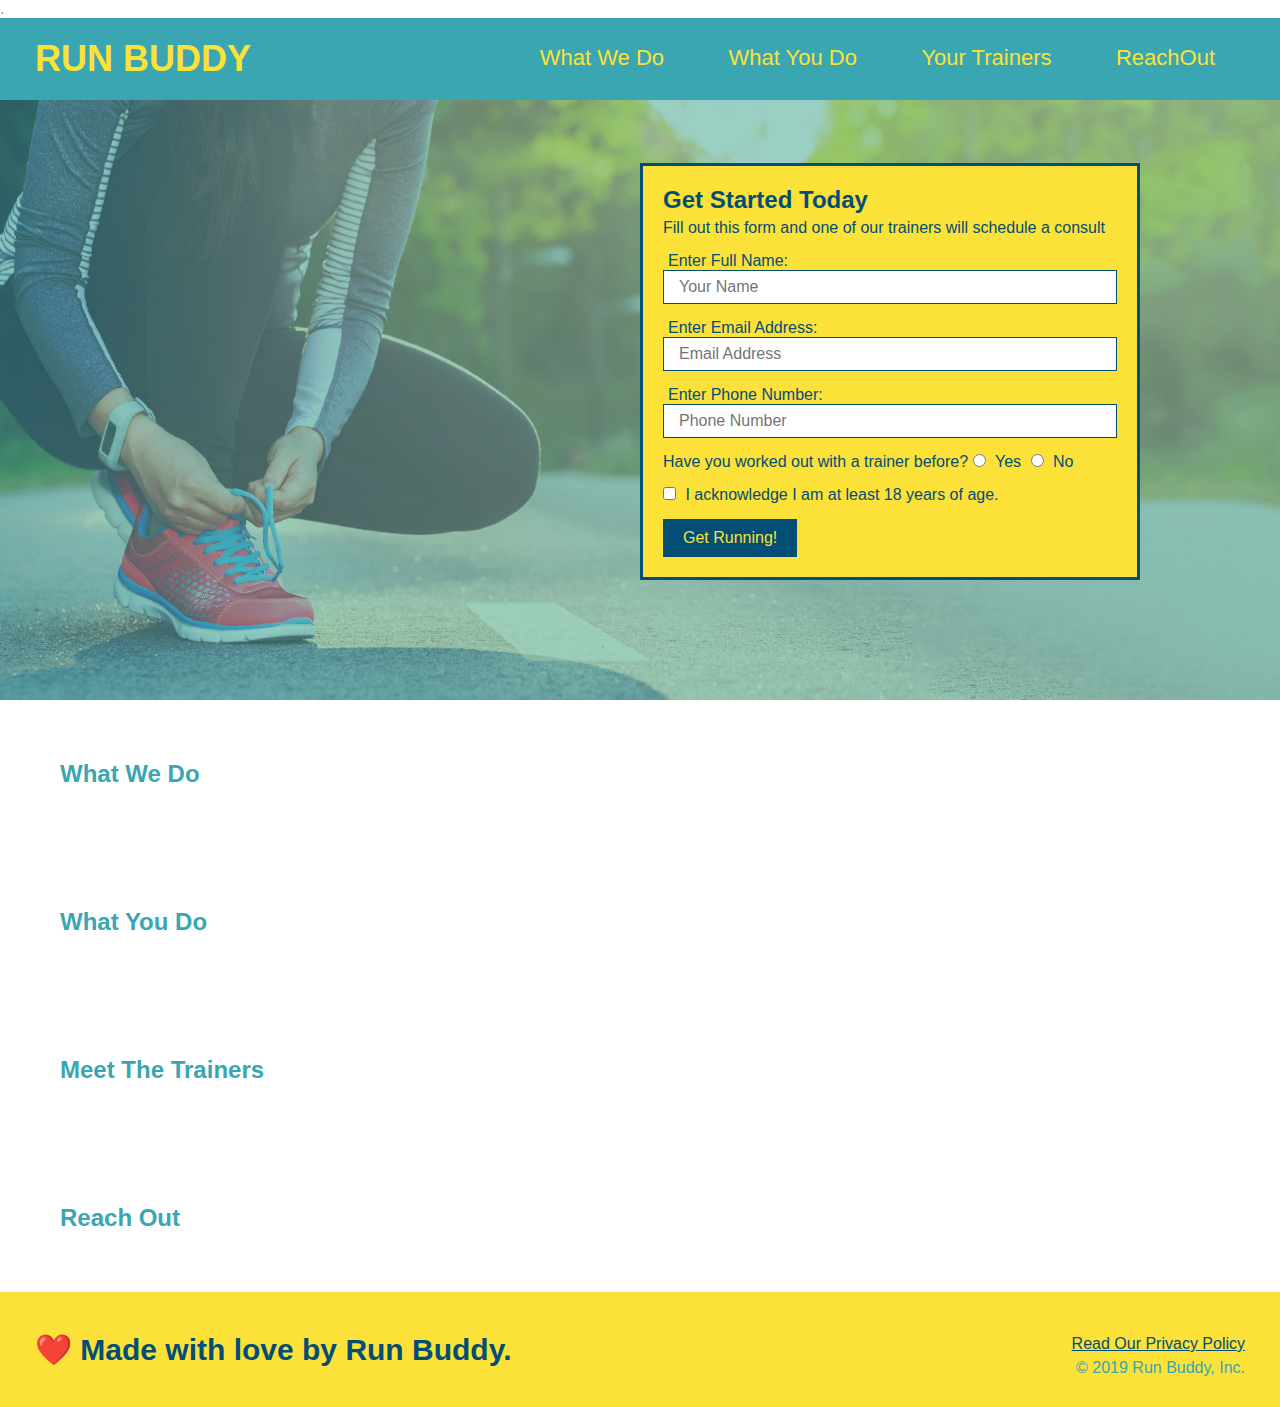
==== index.html @ 8f042efc "hero style added" ====
<!DOCTYPE html>

<html lang="en">
    <head>
        <meta charset="UTF-8" />
        <title>Run Buddy</title>.
        <link rel="stylesheet" href="./assets/css/style.css" />
    </head>
    <body>

        <!-- navigation -->
        <header>
            <h1>
                <a href="/">RUN BUDDY</a>
            </h1>
            <nav>
                <ul>
                    <li>
                        <a href="#what-we-do">What We Do</a>
                    </li>
                    <li>
                        <a href="#what-you-do">What You Do</a>
                    </li>
                    <li>
                        <a href="#your-trainers">Your Trainers</a>
                    </li>
                    <li>
                        <a href="#reach-out">ReachOut</a>
                    </li>
                </ul>
            </nav>
        </header>
        
        <!-- hero/jumbotron -->
        <section class="hero">
            <div class="hero-form">
                <h3>Get Started Today</h3>
                <p>Fill out this form  and one of our trainers will schedule a consult</p>
                <!-- form element -->
                <form>
                    <label for="name">Enter Full Name:</label>
                    <input type="email" placeholder="Your Name" name="name" id="name" class="form-input" />

                    <label for="email">Enter Email Address:</label>
                    <input type="text" placeholder="Email Address" name="email" id="email" class="form-input" />

                    <label for="phone">Enter Phone Number:</label>
                    <input type="tel" placeholder="Phone Number" name="phone" id="phone" class="form-input" />

                    <p>
                        Have you worked out with a trainer before?
                        <input type="radio" name="trainer-confirm" id="trainer-yes" />
                        <label  for="trainer-yes">Yes</label>

                        <input type="radio" name="trainer-confirm" id="trainer-no" >
                        <label for="trainer-np">No</label>
                    </p>

                    <p>
                        <input type="checkbox" name="checkbox" id="checkbox" />
                        <label for="checkbox">I acknowledge I am at least 18 years of age.</label>
                    </p>
                    
                    <button type="submit">
                        Get Running!
                    </button>
                </form>
            </div>
        </section>

        <!-- "what we do" section -->
        <section>
            <h2>What We Do</h2>
        </section>

        <!-- "what you do" section -->
        <section>
            <h2>What You Do</h2>
        </section>

        <!-- "meet the trainers" section -->
        <section>
            <h2>Meet The Trainers</h2>
        </section>

        <!-- "reach out" section -->
        <section>
            <h2>Reach Out</h2>
        </section>

        <!-- footer -->
        <footer>
            <h2>❤️ Made with love by Run Buddy.</h2>
            <div>
                <a href="#">Read Our Privacy Policy</a><br />
                &copy; 2019 Run Buddy, Inc.
            </div>
        </footer>
        
    </body>
    
</html>
---- assets/css/style.css ----
* {
    margin: 0;
    padding: 0;
    box-sizing: border-box;
}

/* body styles */
body {
    font-family: Arial, Helvetica, sans-serif;
    color: #39a6b2;
}

/* header styles */
header {
    padding: 20px 35px;
    background-color: #39a6b2;
}

header h1 {
    font-weight: bold;
    font-size: 36px;
    color: #fce138;
    margin: 0;
    display: inline;
}

header a {
    text-decoration: none;
    color: #fce138;
}

header nav {
    float: right;
    margin:7px 0;
}

header nav ul li {
    display: inline;
}

header nav ul li a {
    margin: 0 30px;
    font-weight: lighter;
    font-size: 22px;
}

/* hero */
.hero {
    background-image: url("../images/hero-bg.jpg");
    height: 600px;
    background-size: cover;
    background-position: center;
    position: relative;
}

.hero-form {
    color:#024e76;
    background-color: #fce138;
    padding: 20px;
    width: 500px;
    border: solid 3px #024e76;
    position: absolute;
    bottom: 120px;
    right: 140px;
}

.hero-form h3 {
    font-size: 24px;
    margin: 0;
}

.hero-form p {
    margin: 5px 0 15px 0;
}

.form-input {
    border: 1px solid #024e76;
    display: block;
    padding: 7px 15px;
    font-size: 16px;
    color: #024e76;
    width: 100%;
    margin-bottom: 15px;
}

.hero-form label {
    margin:0 5px;
}

.hero-form button {
    color: #fce138;
    background-color: #024e76;
    border: none;
    padding: 10px 20px;
    font-size: 16px
}

/* footer styles */
footer {
    background:#fce138;
    width: 100%;
    padding: 40px 35px;
}

footer h2 {
    display: inline;
    color: #024e76;
    font-size: 30px;
    margin: 0;
}

footer div {
    float: right;
    line-height: 1.5;
    text-align: right;
}

footer a {
    color: #024e76;
}

section {
    padding: 60px;
}
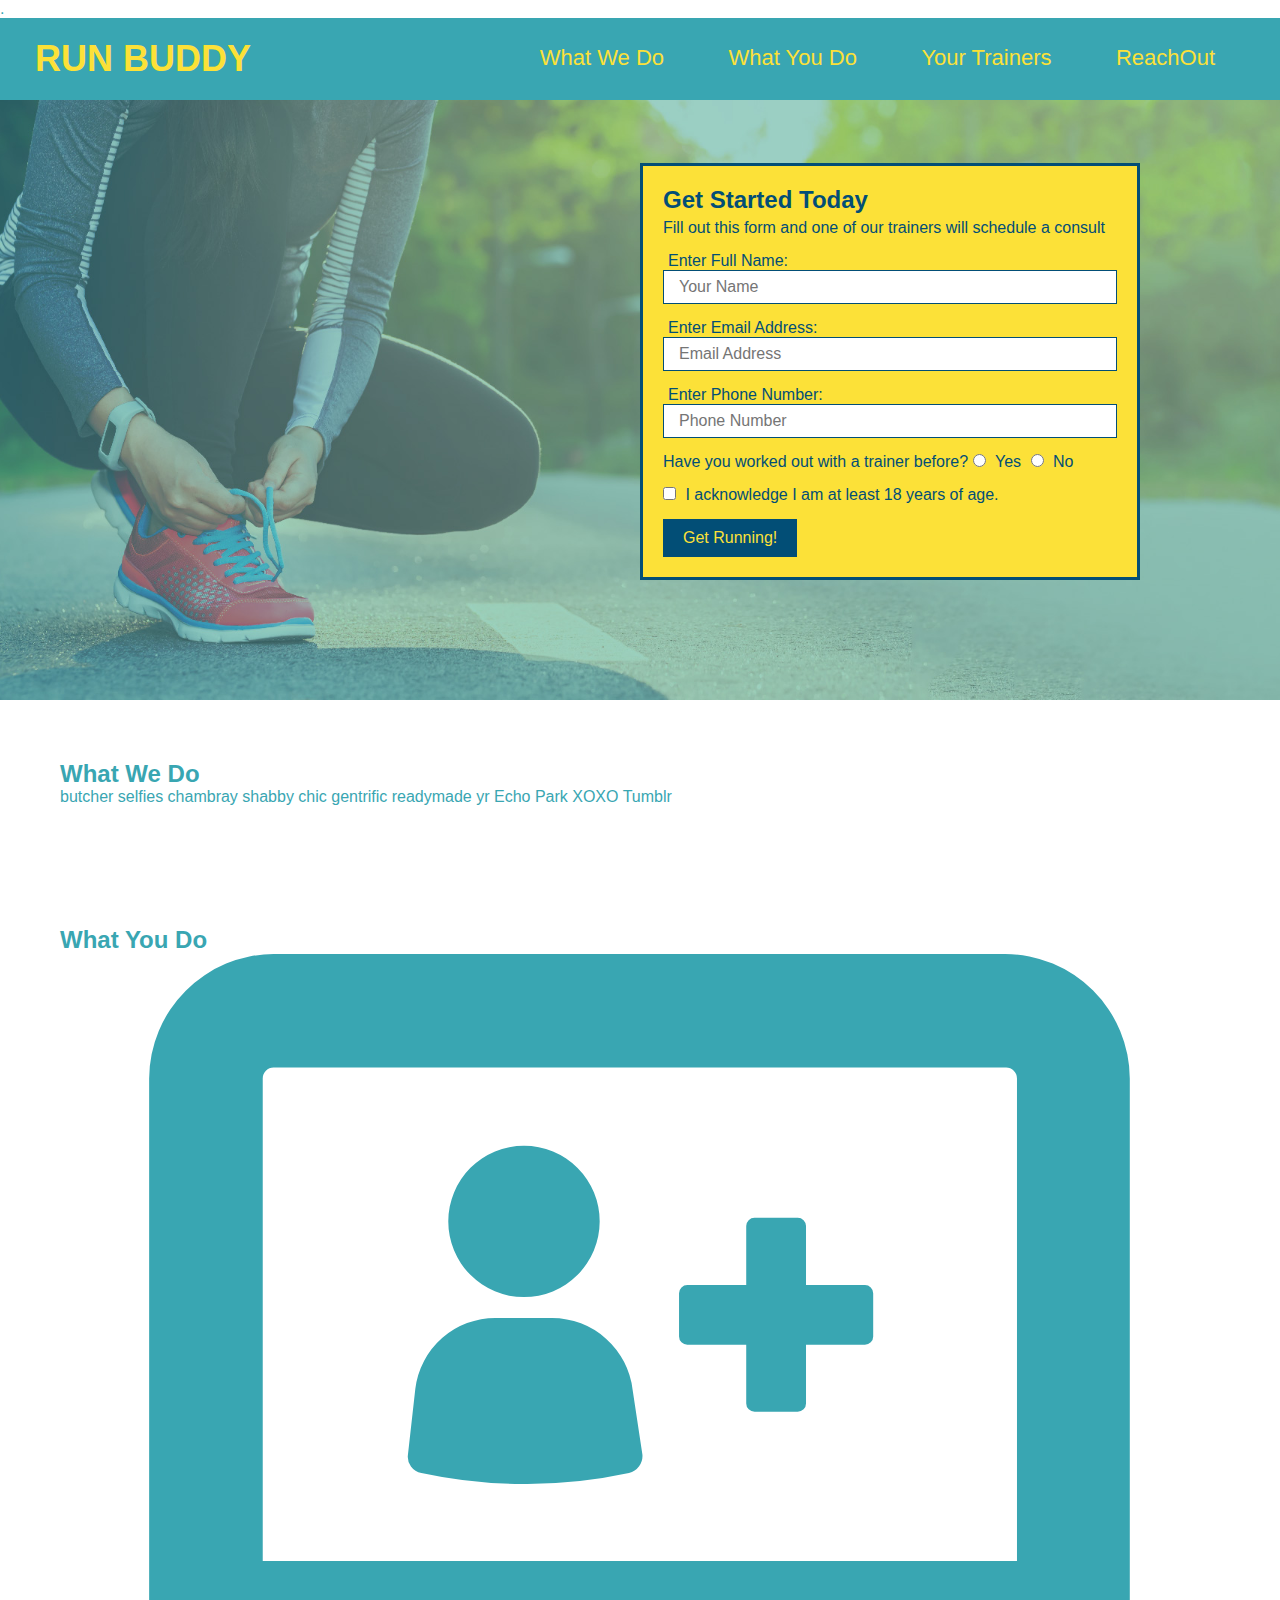
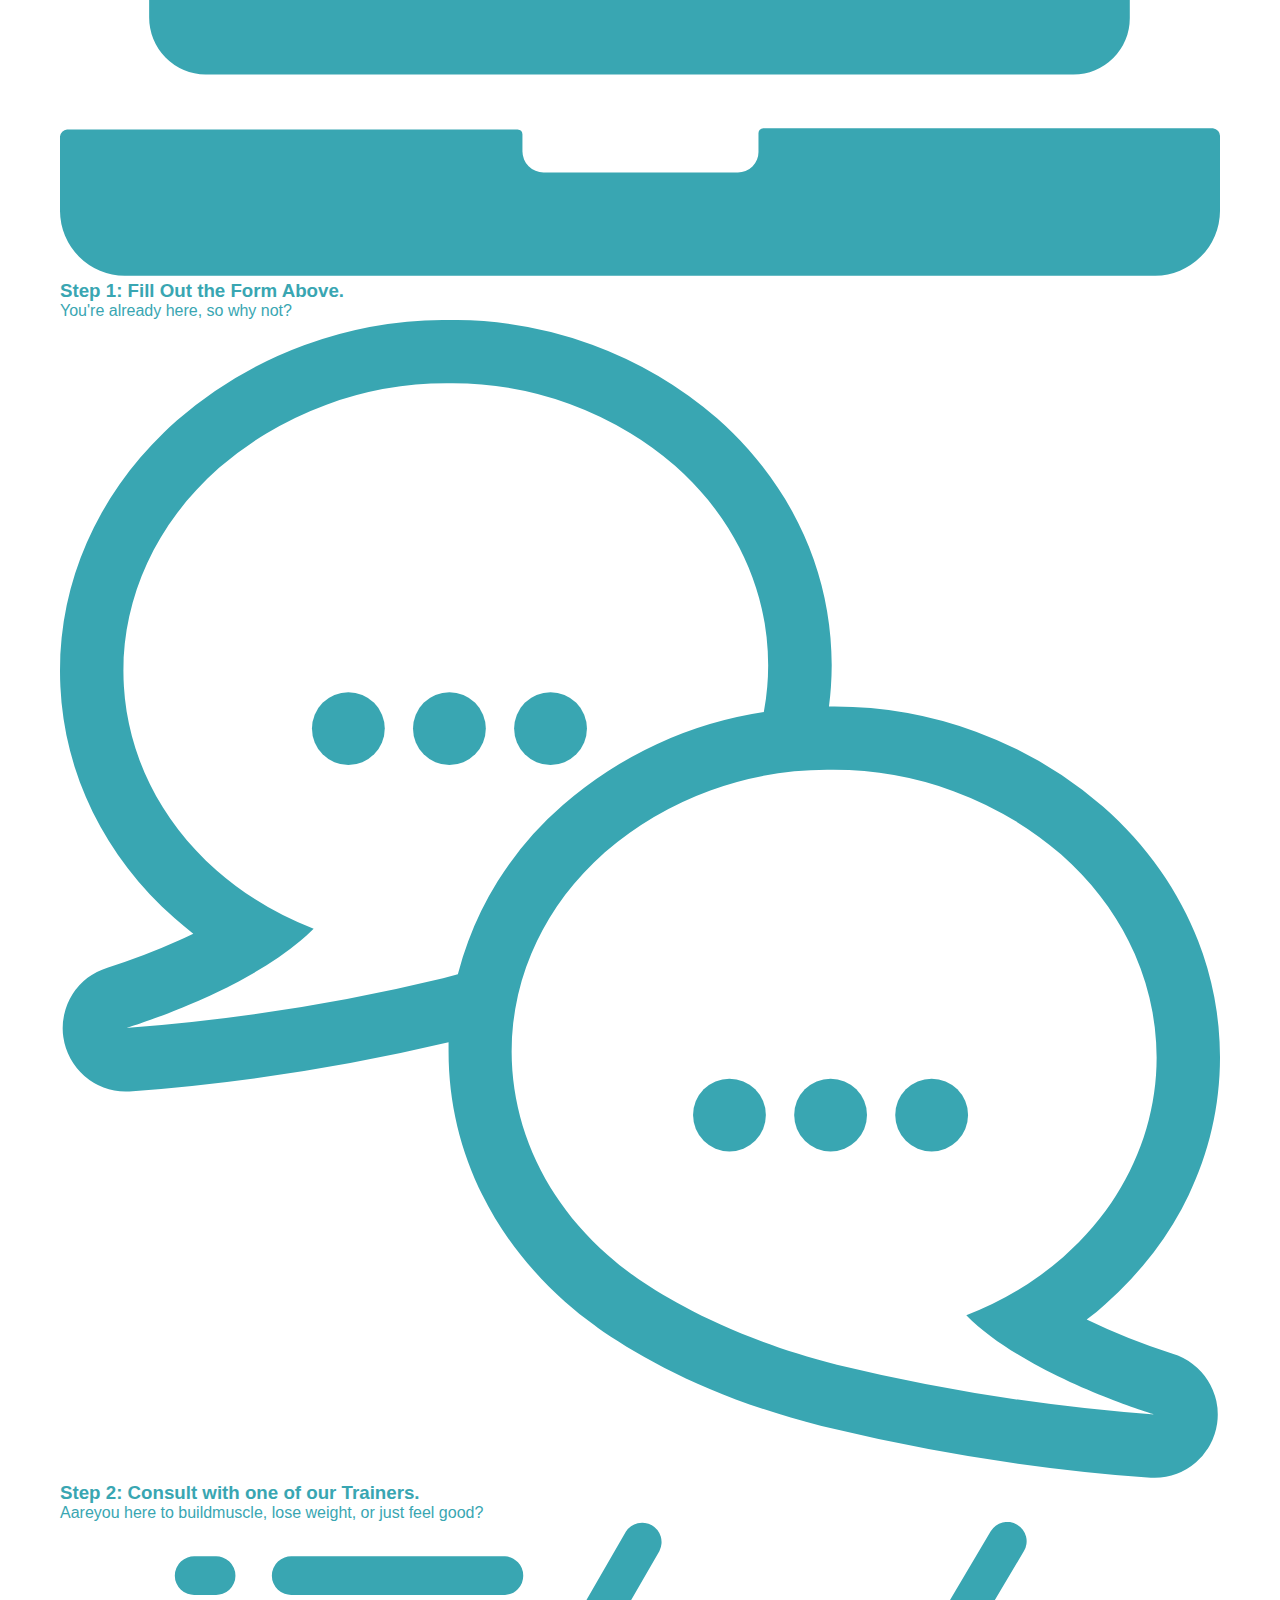
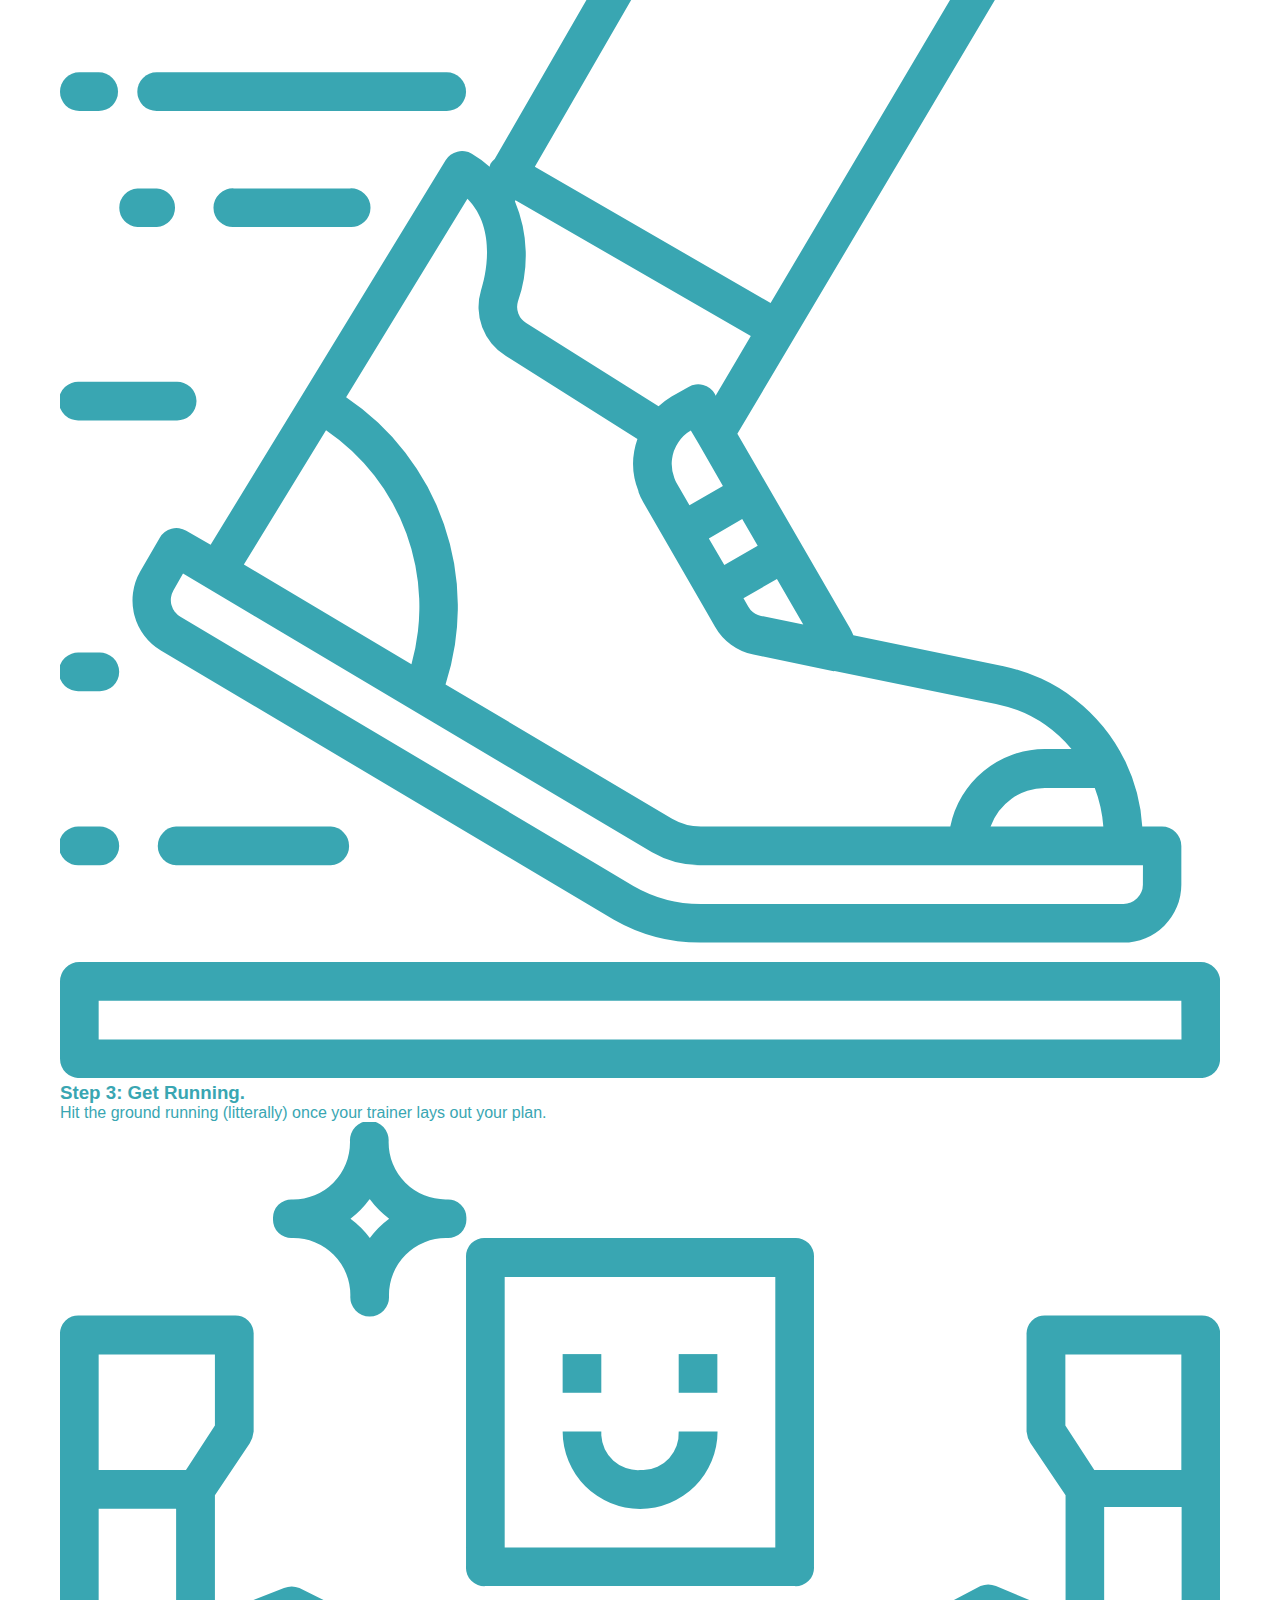
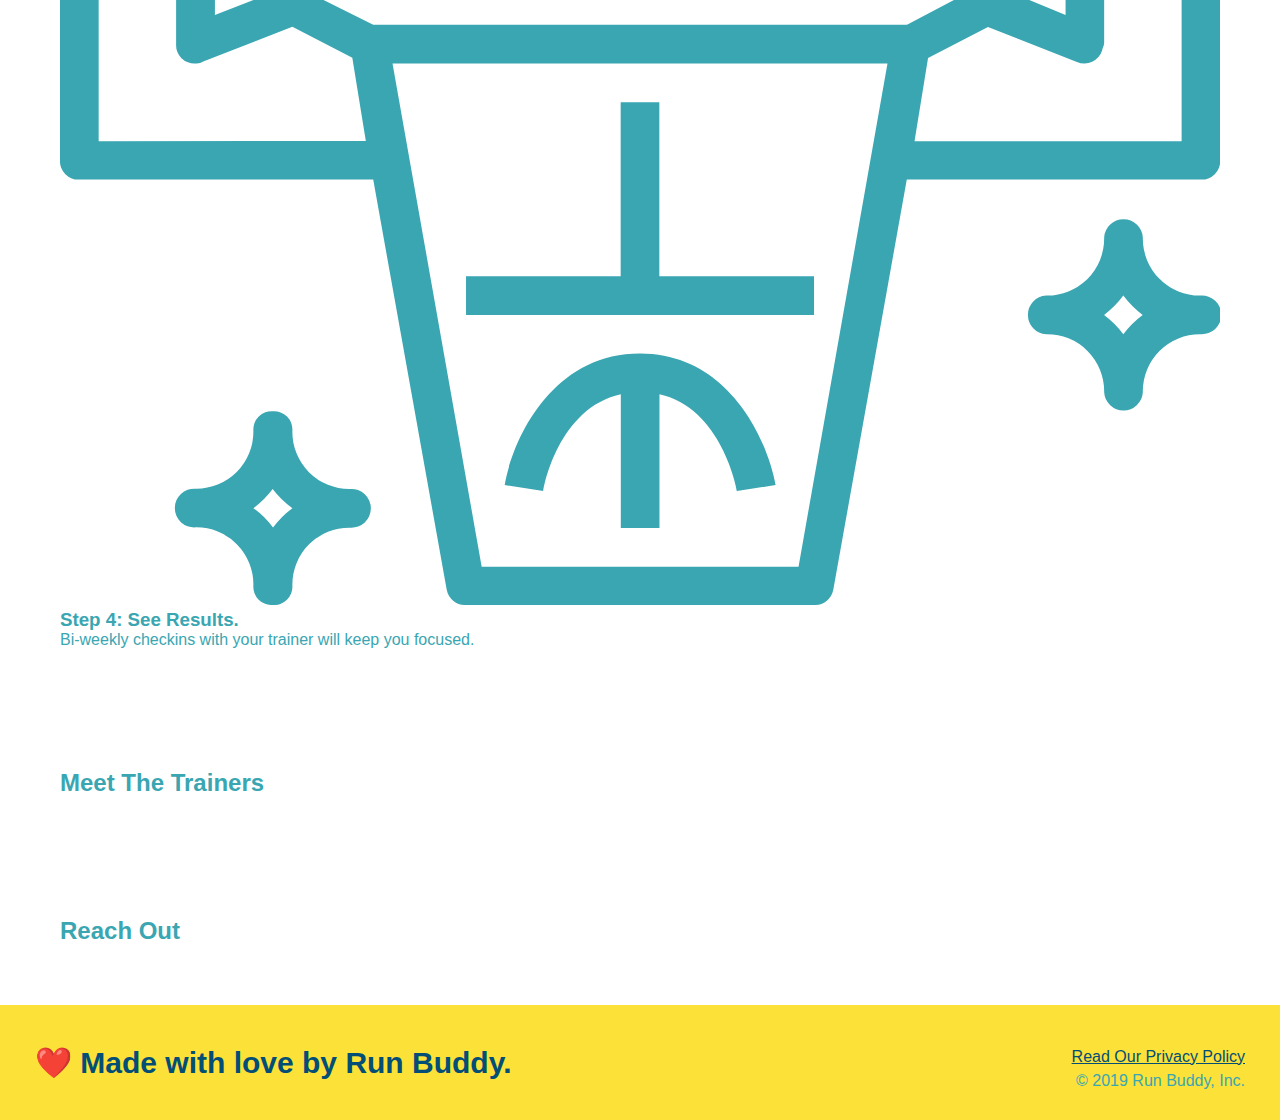
==== commit 2371a463: "add what you do icons" ====
--- a/index.html
+++ b/index.html
@@ -69,13 +69,38 @@
         </section>
 
         <!-- "what we do" section -->
-        <section>
+        <section id="what-we-do">
             <h2>What We Do</h2>
+            <p>butcher selfies chambray shabby chic gentrific readymade yr Echo Park XOXO Tumblr</p>
         </section>
 
         <!-- "what you do" section -->
-        <section>
+        <section id="what-you-do">
             <h2>What You Do</h2>
+
+            <div>
+                <img src="./assets/images/step-1.svg" alt="" />
+                <h3>Step 1: Fill Out the Form Above.</h3>
+                <p>You're already here, so  why not?</p>
+            </div>
+
+            <div>
+                <img src="./assets/images/step-2.svg" alt="" />
+                <h3>Step 2: Consult with one of our Trainers.</h3>
+                <p>Aareyou here to buildmuscle, lose weight, or just feel good?</p>
+            </div>
+
+            <div>
+                <img src="./assets/images/step-3.svg" alt="" />
+                <h3>Step 3: Get Running.</h3>
+                <p>Hit the ground running (litterally) once your trainer lays out your plan.</p>
+            </div>
+
+            <div>
+                <img src="./assets/images/step-4.svg" alt="" />
+                <h3>Step 4: See Results.</h3>
+                <p>Bi-weekly checkins with your trainer will keep you focused.</p>
+            <div>
         </section>
 
         <!-- "meet the trainers" section -->
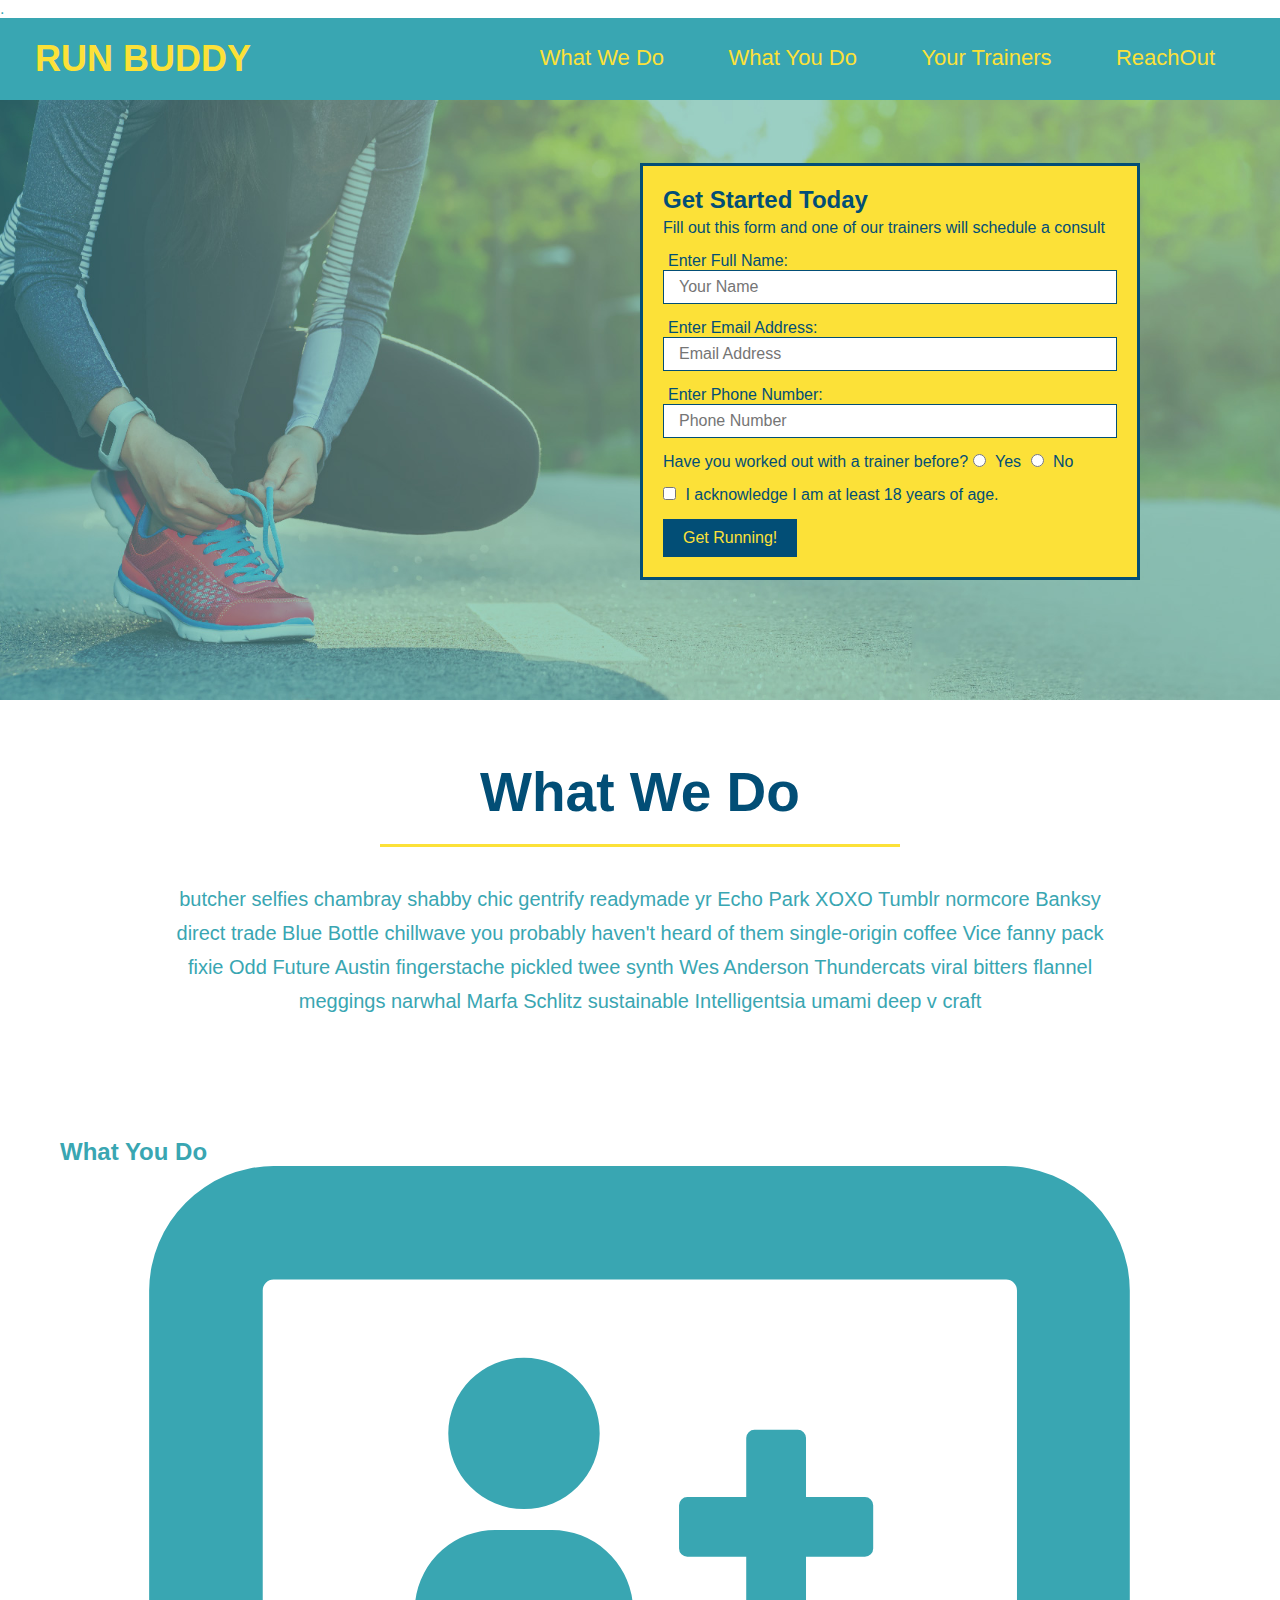
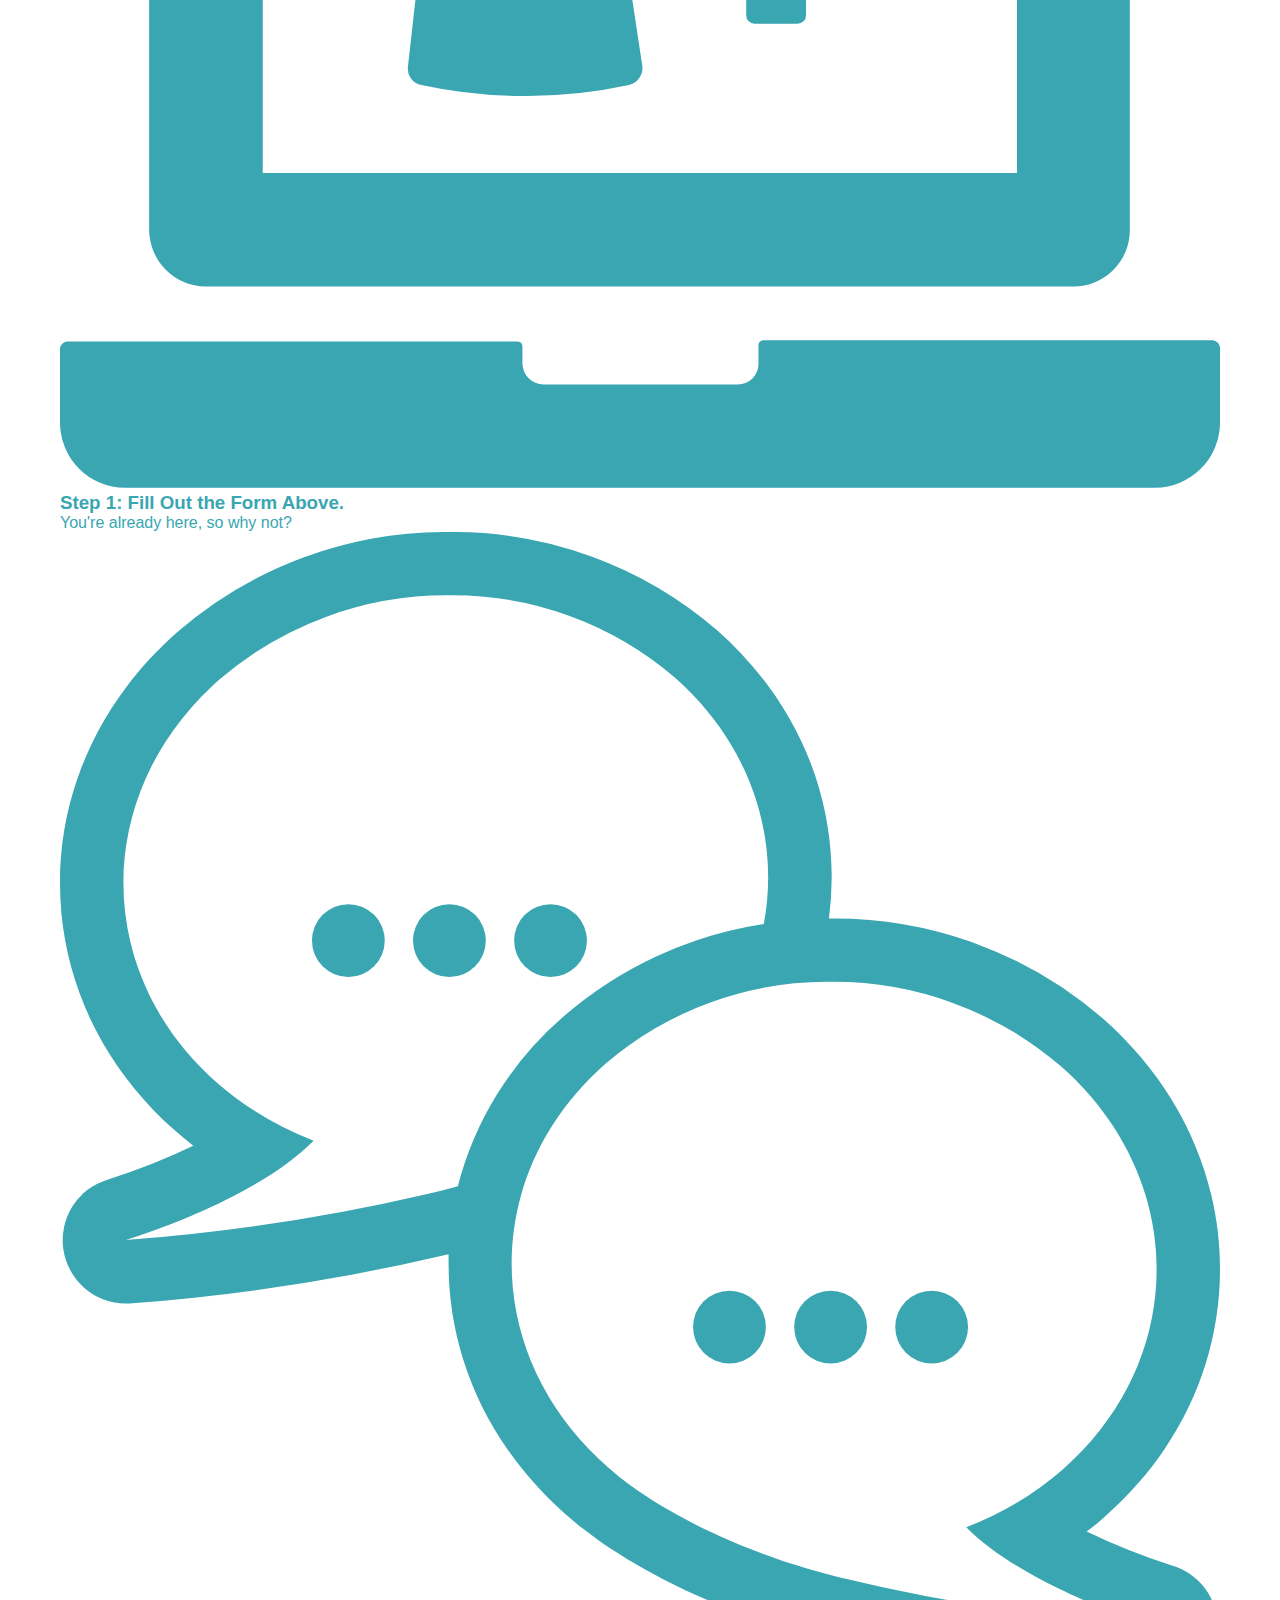
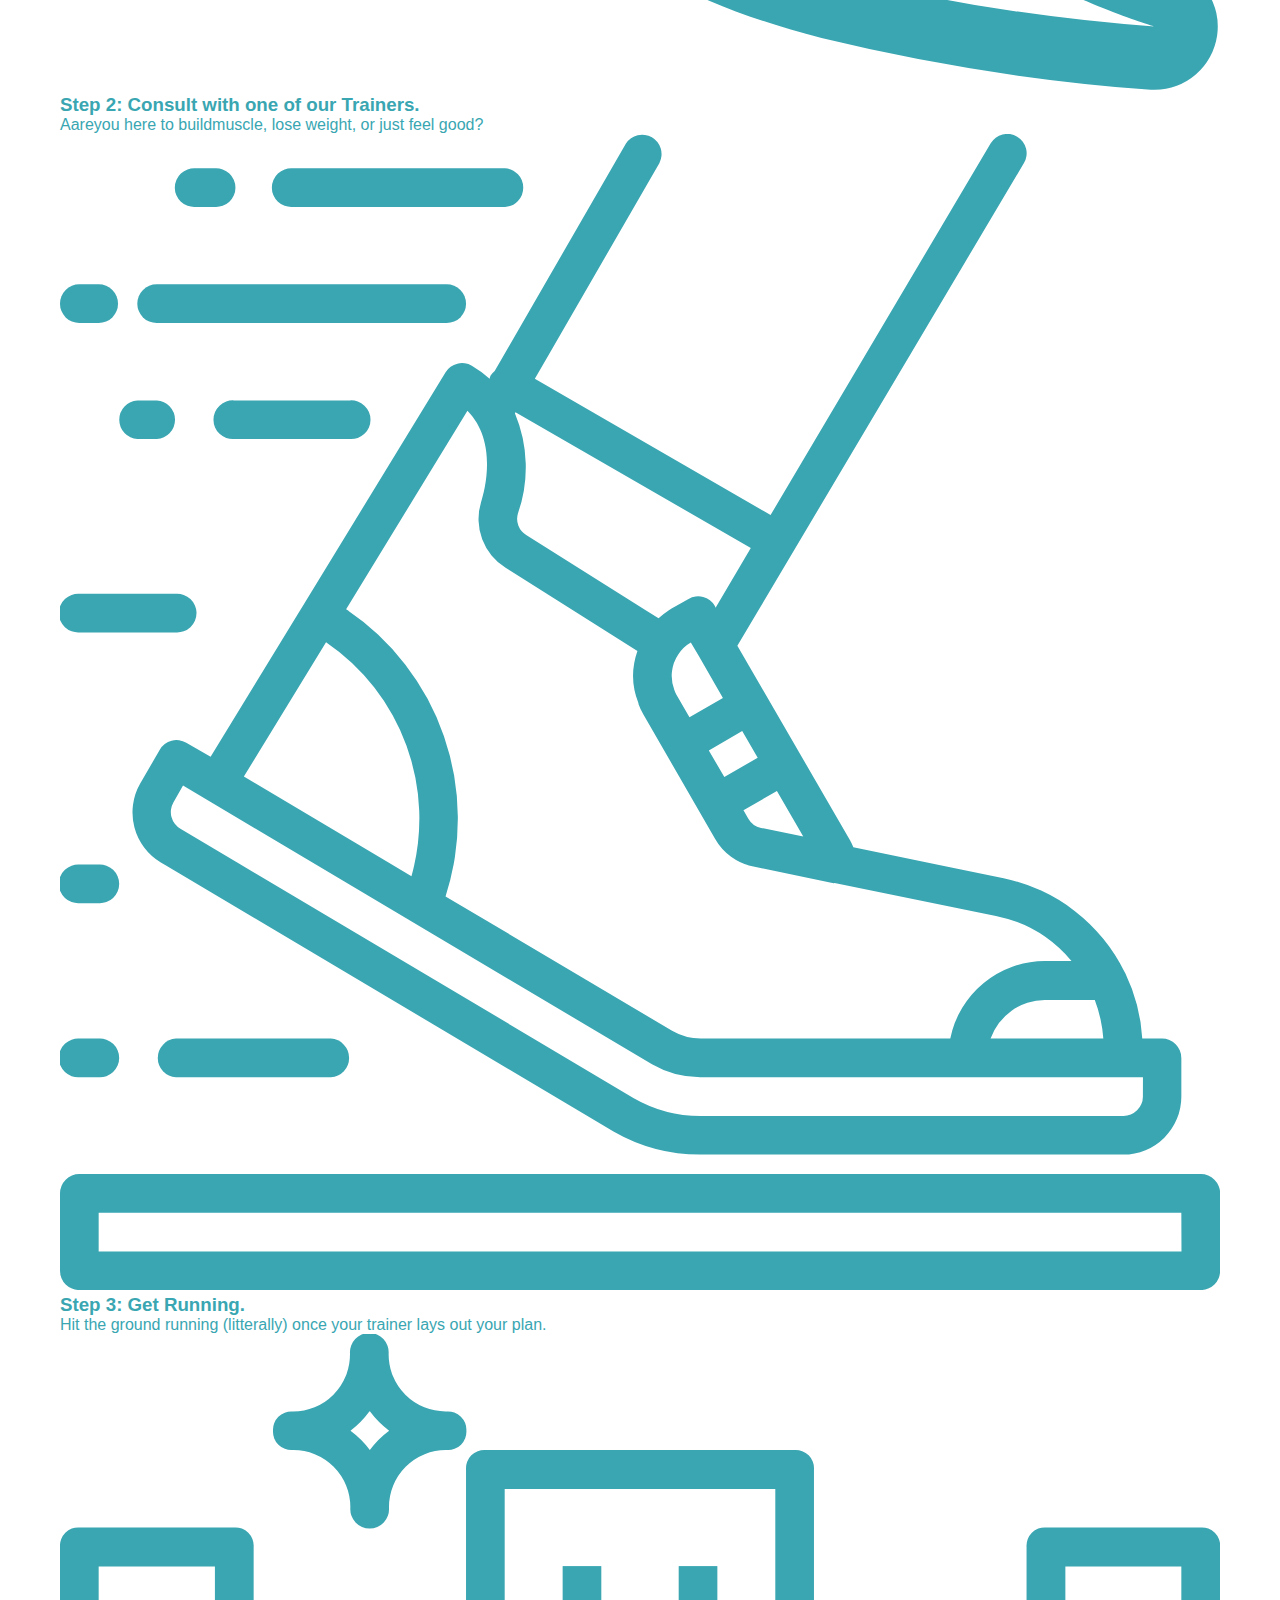
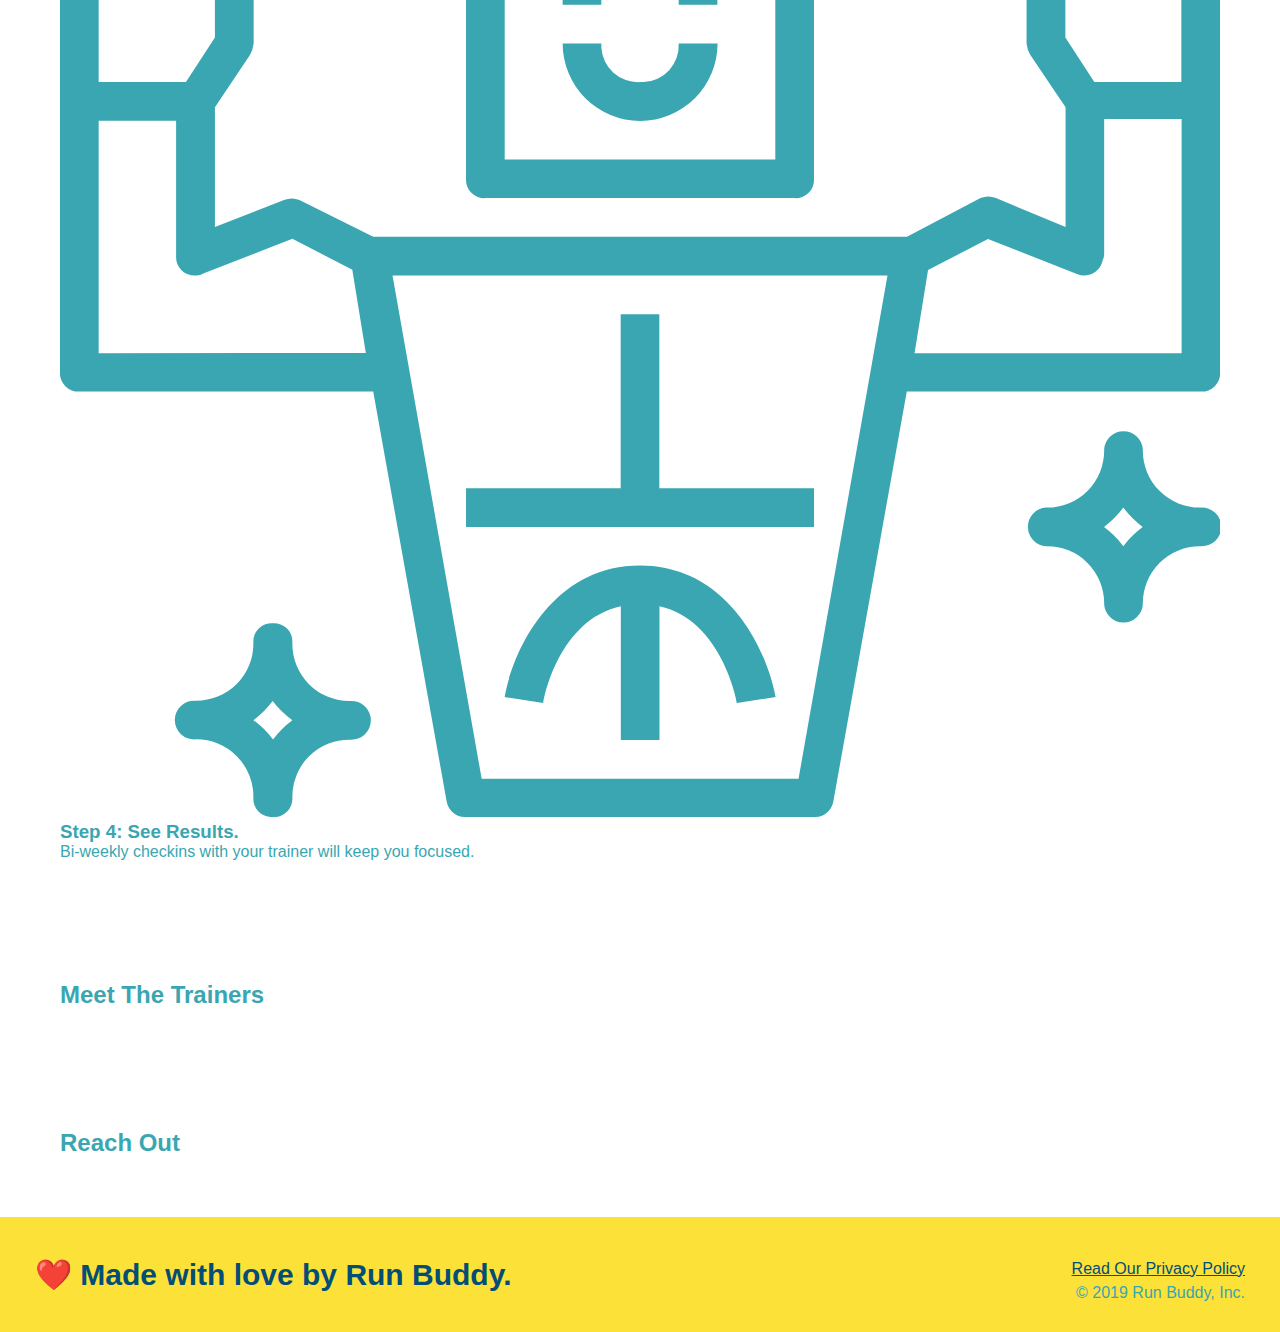
==== commit 49aac4aa: "style what we do section" ====
--- a/index.html
+++ b/index.html
@@ -69,9 +69,9 @@
         </section>
 
         <!-- "what we do" section -->
-        <section id="what-we-do">
+        <section id="what-we-do" class="intro">
             <h2>What We Do</h2>
-            <p>butcher selfies chambray shabby chic gentrific readymade yr Echo Park XOXO Tumblr</p>
+            <p>butcher selfies chambray shabby chic gentrify readymade yr Echo Park XOXO Tumblr normcore Banksy direct trade Blue Bottle chillwave you probably haven't heard of them single-origin coffee Vice fanny pack fixie Odd Future Austin fingerstache pickled twee synth Wes Anderson Thundercats viral bitters flannel meggings narwhal Marfa Schlitz sustainable Intelligentsia umami deep v craft</p>
         </section>
 
         <!-- "what you do" section -->
--- a/assets/css/style.css
+++ b/assets/css/style.css
@@ -95,6 +95,29 @@
     font-size: 16px
 }
 
+/* what we do */
+.intro {
+    text-align: center;
+}
+
+.intro h2 {
+    font-size: 55px;
+    color:#024e76;
+    margin-bottom: 35px;
+    padding: 0 100px 20px 100px;
+    border-bottom: 3px solid;
+    border-color: #fce138;
+    display: inline-block;
+}
+
+.intro p {
+    line-height: 1.7;
+    color:#39a6b2;
+    width: 80%;
+    font-size: 20px;
+    margin: 0 auto;
+}
+
 /* footer styles */
 footer {
     background:#fce138;
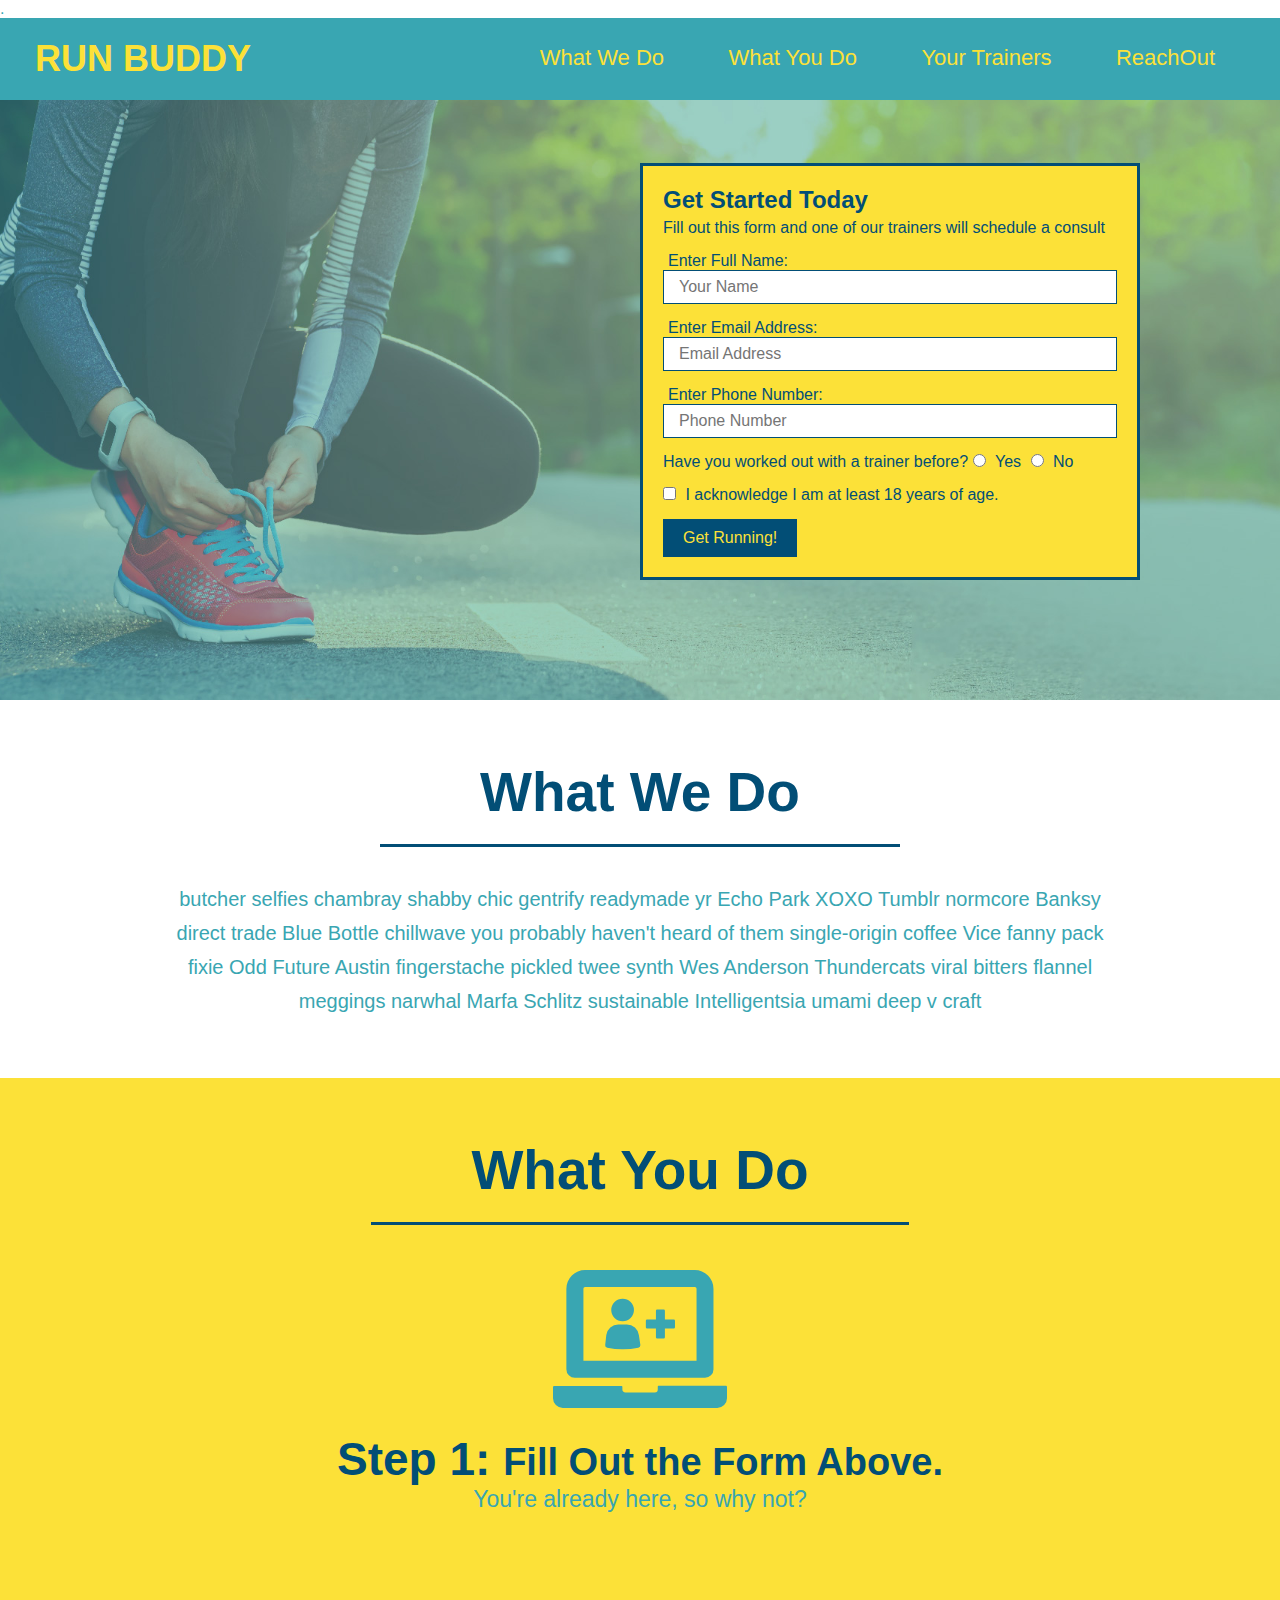
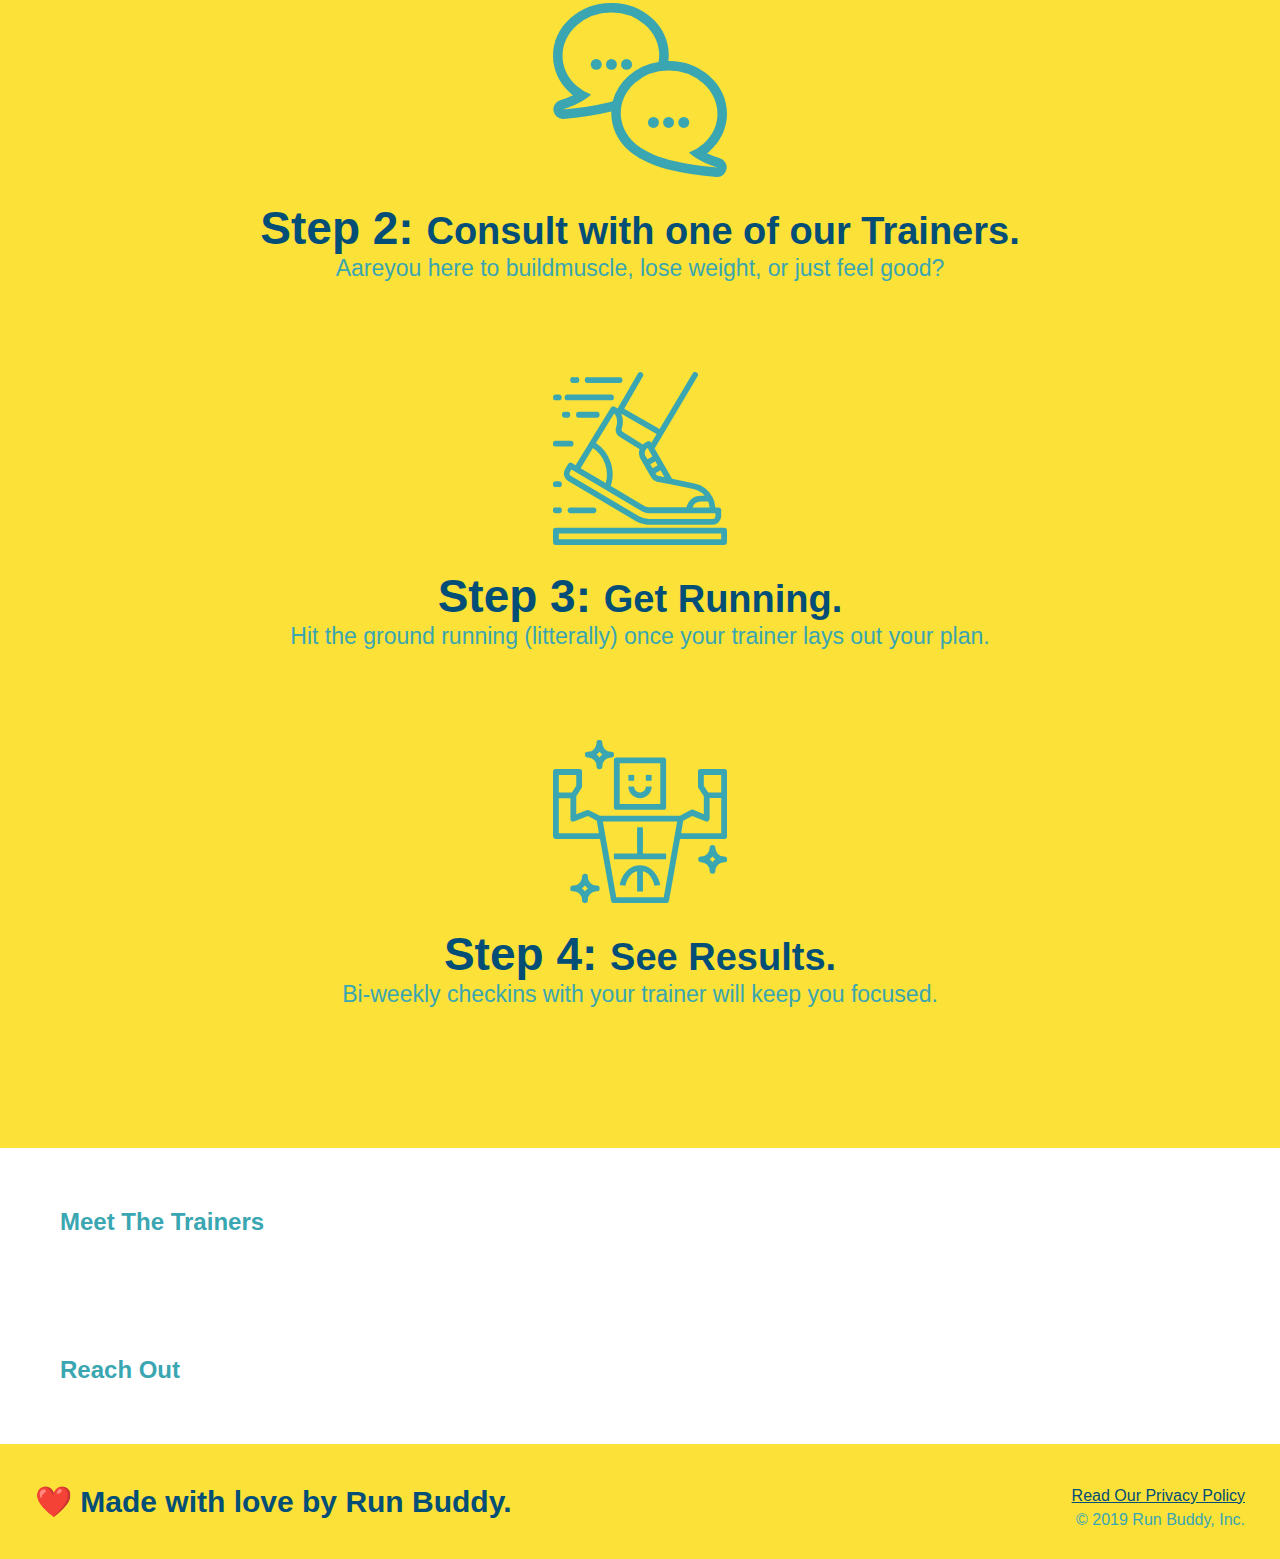
==== commit 042b815b: "style what we do" ====
--- a/index.html
+++ b/index.html
@@ -70,35 +70,35 @@
 
         <!-- "what we do" section -->
         <section id="what-we-do" class="intro">
-            <h2>What We Do</h2>
+            <h2 class="section-title primary-border">What We Do</h2>
             <p>butcher selfies chambray shabby chic gentrify readymade yr Echo Park XOXO Tumblr normcore Banksy direct trade Blue Bottle chillwave you probably haven't heard of them single-origin coffee Vice fanny pack fixie Odd Future Austin fingerstache pickled twee synth Wes Anderson Thundercats viral bitters flannel meggings narwhal Marfa Schlitz sustainable Intelligentsia umami deep v craft</p>
         </section>
 
         <!-- "what you do" section -->
-        <section id="what-you-do">
-            <h2>What You Do</h2>
+        <section id="what-you-do" class="steps">
+            <h2 class="section-title secondary-border">What You Do</h2>
 
             <div>
                 <img src="./assets/images/step-1.svg" alt="" />
-                <h3>Step 1: Fill Out the Form Above.</h3>
+                <h3>Step 1: <span>Fill Out the Form Above.</span></h3>
                 <p>You're already here, so  why not?</p>
             </div>
 
             <div>
                 <img src="./assets/images/step-2.svg" alt="" />
-                <h3>Step 2: Consult with one of our Trainers.</h3>
+                <h3>Step 2: <span>Consult with one of our Trainers.</span></h3>
                 <p>Aareyou here to buildmuscle, lose weight, or just feel good?</p>
             </div>
 
             <div>
                 <img src="./assets/images/step-3.svg" alt="" />
-                <h3>Step 3: Get Running.</h3>
+                <h3>Step 3: <span>Get Running.</span></h3>
                 <p>Hit the ground running (litterally) once your trainer lays out your plan.</p>
             </div>
 
             <div>
                 <img src="./assets/images/step-4.svg" alt="" />
-                <h3>Step 4: See Results.</h3>
+                <h3>Step 4: <span>See Results.</span></h3>
                 <p>Bi-weekly checkins with your trainer will keep you focused.</p>
             <div>
         </section>
--- a/assets/css/style.css
+++ b/assets/css/style.css
@@ -96,18 +96,26 @@
 }
 
 /* what we do */
-.intro {
-    text-align: center;
-}
 
-.intro h2 {
+.section-title {
     font-size: 55px;
     color:#024e76;
     margin-bottom: 35px;
     padding: 0 100px 20px 100px;
+    display: inline-block;
     border-bottom: 3px solid;
+}
+
+.primary-porder {
     border-color: #fce138;
-    display: inline-block;
+}
+
+.secondary-border{
+    border-color:#024e76;
+}
+
+.intro {
+    text-align: center;
 }
 
 .intro p {
@@ -116,6 +124,37 @@
     width: 80%;
     font-size: 20px;
     margin: 0 auto;
+}
+
+/* what you do */
+
+.steps {
+    text-align: center;
+    background: #fce138;
+}
+
+.steps div {
+    margin-bottom: 80px;
+}
+
+.steps img {
+    width:15%;
+    margin:10px 0
+}
+
+.steps h3 {
+    color: #024e76;
+    font-size:46px;
+    margin-top: 10px;
+}
+
+.steps p {
+    color:#39a6b2;
+    font-size: 23px;
+}
+
+.steps span {
+    font-size: 38px;
 }
 
 /* footer styles */
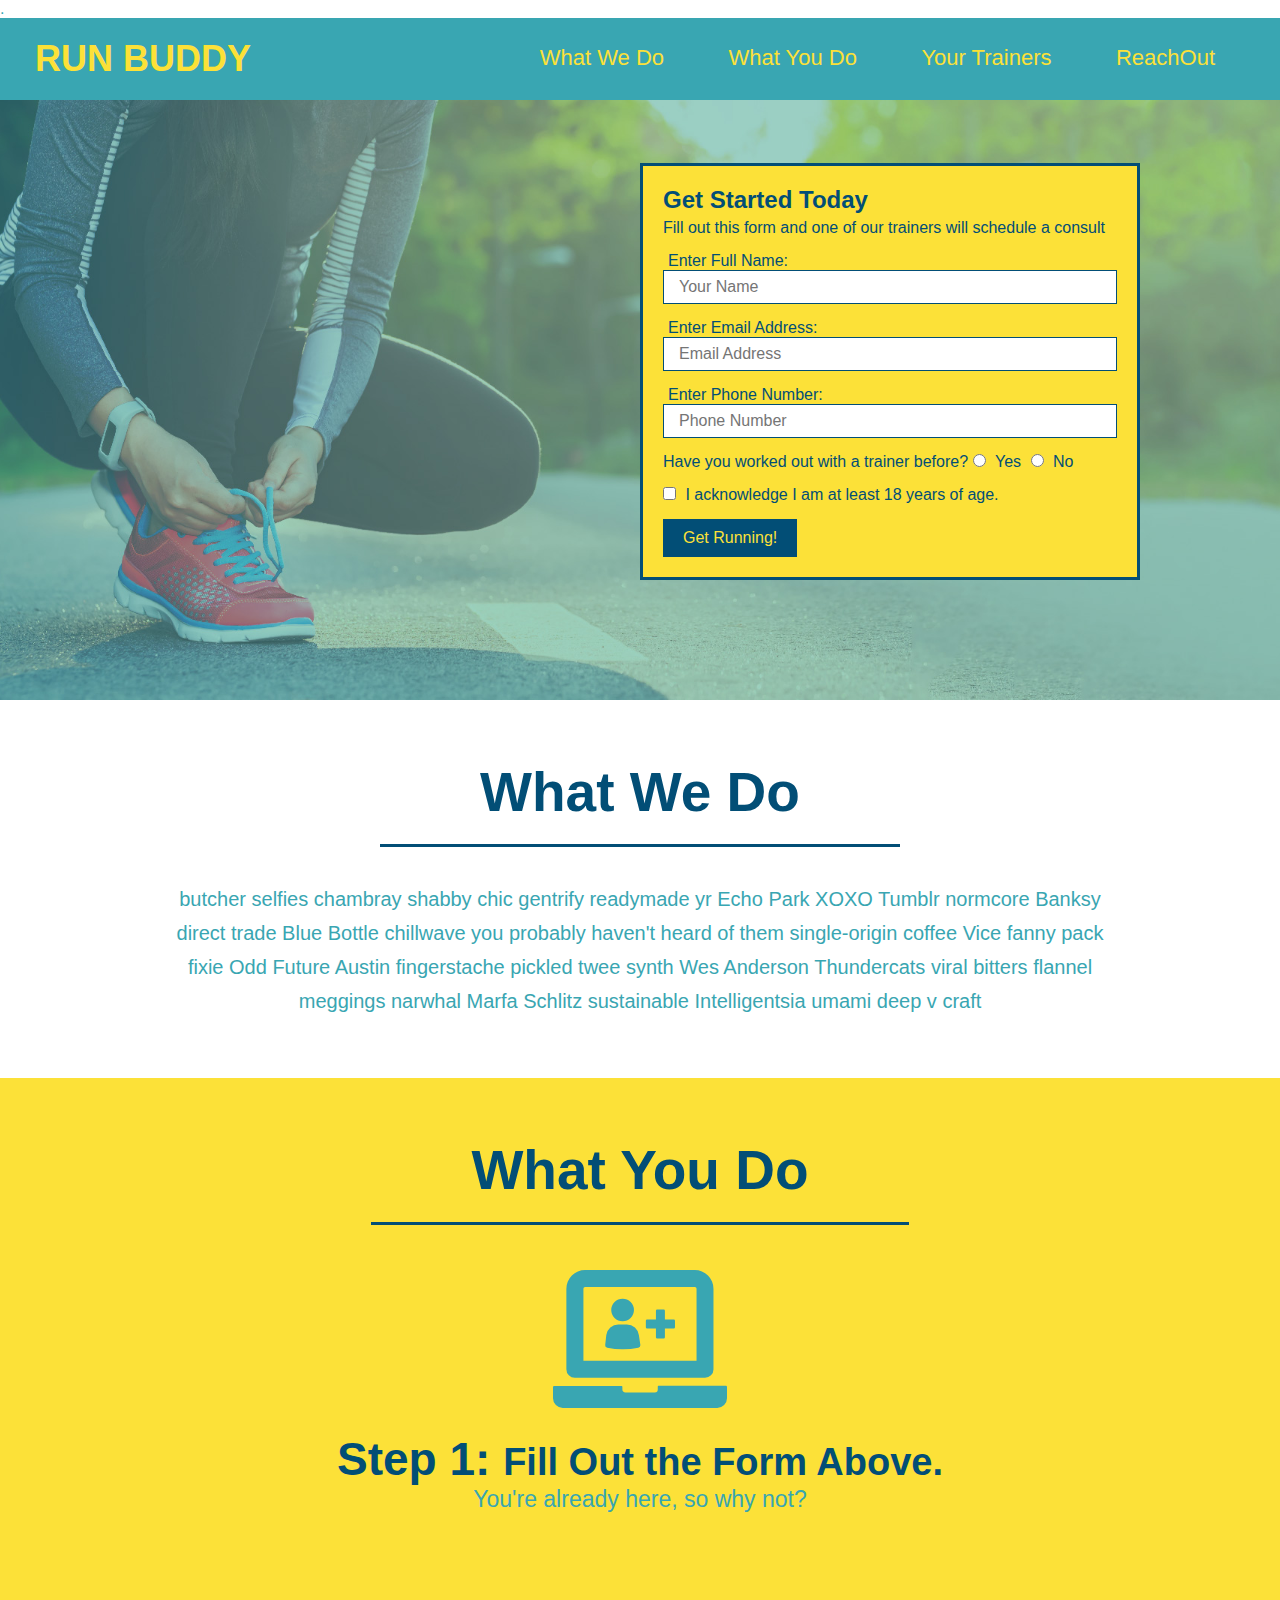
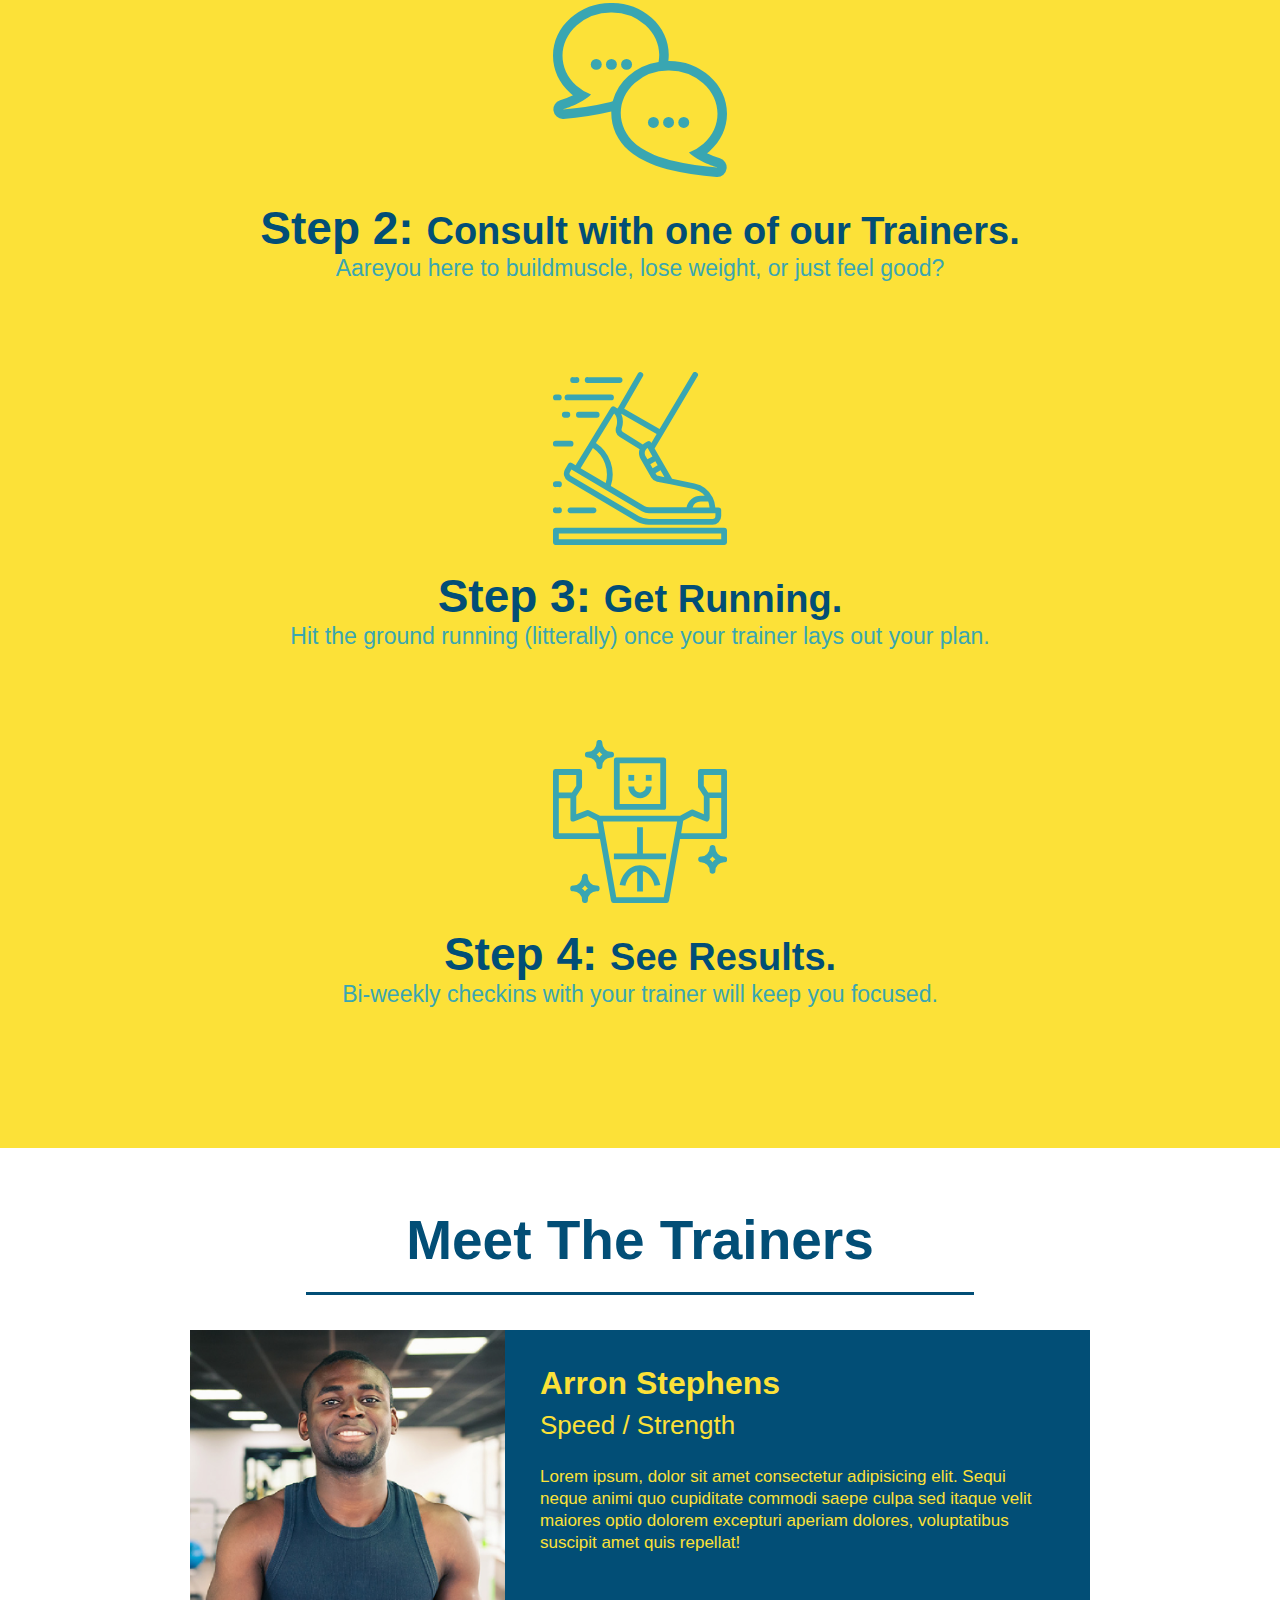
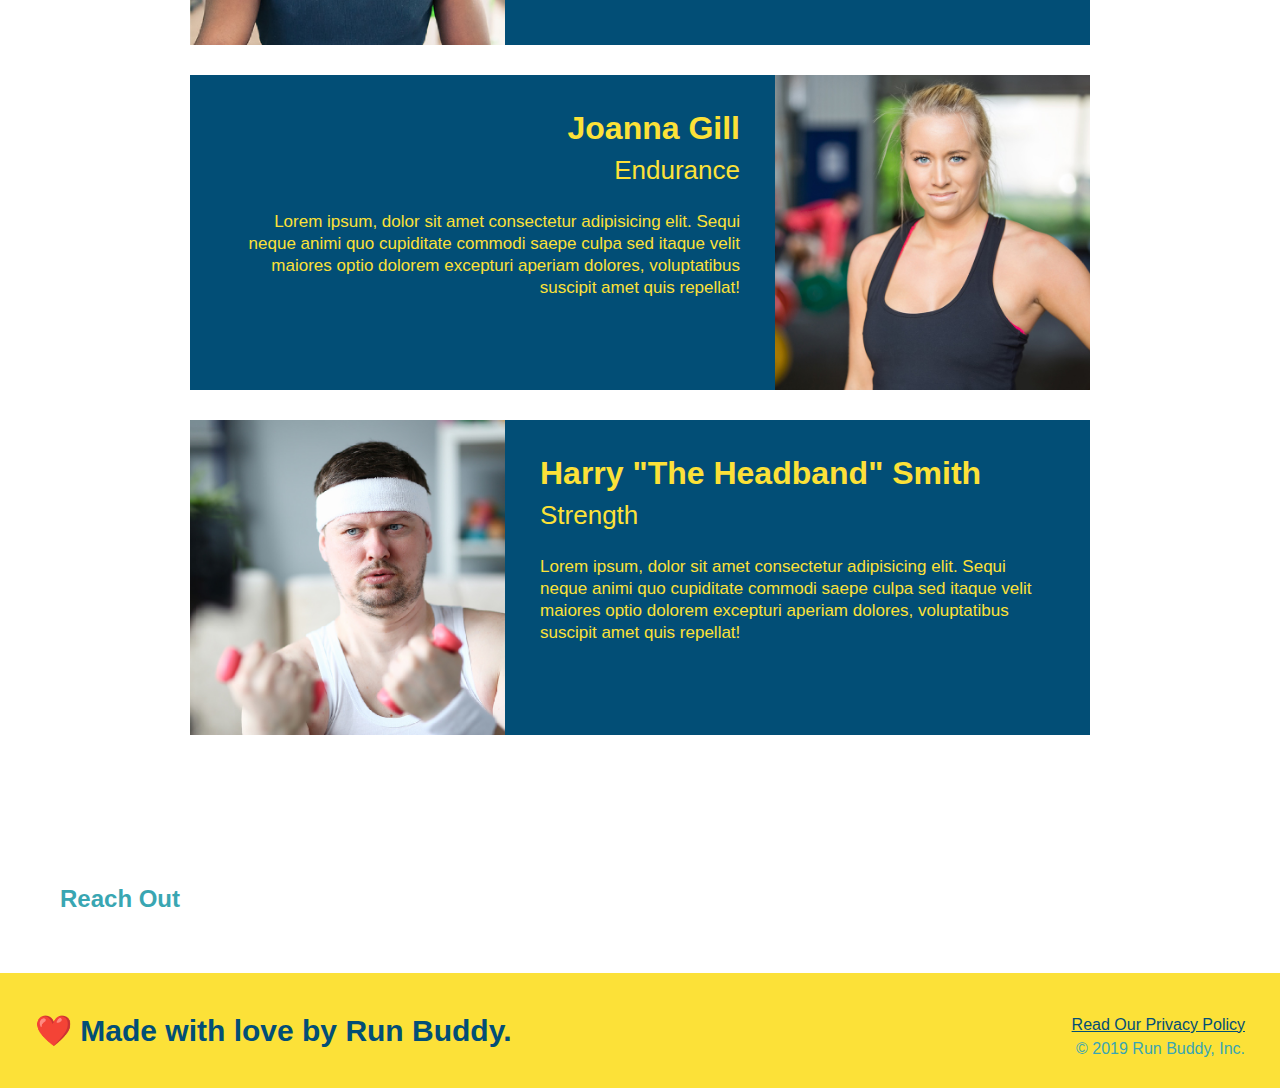
==== commit 590385ac: "meet the trainers section" ====
--- a/index.html
+++ b/index.html
@@ -104,8 +104,46 @@
         </section>
 
         <!-- "meet the trainers" section -->
-        <section>
-            <h2>Meet The Trainers</h2>
+        <section id="your-trainers" class="trainers">
+            <h2 class="section-title primary border">
+                Meet The Trainers
+            </h2>
+            <!-- first trainer -->
+            <article class="trainer">
+                <img src="./assets/images/trainer-1.jpg" alt="Arron Stephens in his workout clothes, ready to pump iron" />
+                 <div class="trainer-bio text-left">
+                    <h3>Arron Stephens</h3>
+                    <h4>Speed / Strength</h4>
+                    <p>
+                        Lorem ipsum, dolor sit amet consectetur adipisicing elit. Sequi neque animi quo cupiditate commodi saepe culpa sed
+                        itaque velit maiores optio dolorem excepturi aperiam dolores, voluptatibus suscipit amet quis repellat!
+                    </p>
+                 </div>   
+            </article>
+            <!-- second trainer -->
+            <article class="trainer">
+                <div class="trainer-bio text-right">
+                    <h3>Joanna Gill</h3>
+                    <h4>Endurance</h4>
+                    <p>
+                        Lorem ipsum, dolor sit amet consectetur adipisicing elit. Sequi neque animi quo cupiditate commodi saepe culpa sed
+                        itaque velit maiores optio dolorem excepturi aperiam dolores, voluptatibus suscipit amet quis repellat!
+                    </p>
+                </div>
+                <img src="./assets/images/trainer-2.jpg" alt="Joanna Gill cooling off after a workout" />
+            </article>
+            <!-- third trainer -->
+            <article class="trainer">
+                <img src="./assets/images/trainer-3.jpg" alt="Harry Smith wearing a headband and lifting comically small pink weights">
+                <div class="trainer-bio text-left">
+                    <h3>Harry "The Headband" Smith</h3>
+                    <h4>Strength</h4>
+                    <p>
+                        Lorem ipsum, dolor sit amet consectetur adipisicing elit. Sequi neque animi quo cupiditate commodi saepe culpa sed
+                        itaque velit maiores optio dolorem excepturi aperiam dolores, voluptatibus suscipit amet quis repellat!
+                    </p>
+                </div>
+            </article>          
         </section>
 
         <!-- "reach out" section -->
--- a/assets/css/style.css
+++ b/assets/css/style.css
@@ -157,6 +157,53 @@
     font-size: 38px;
 }
 
+/* trainers */
+.trainers {
+    text-align: center;
+}
+
+.trainer {
+    width: 900px;
+    margin: 0 auto 30px auto;
+    background: #024e76;
+    color: #fce138;
+    overflow: auto;
+}
+
+.trainer img {
+    width: 35%;
+    float: left;
+}
+
+.trainer-bio{
+    padding: 35px;
+    float: left;
+    width: 65%;
+}
+
+.text-left {
+    text-align: left;
+}
+
+.text-right {
+    text-align: right;
+}
+
+.trainer-bio h3 {
+    font-size: 32px;
+    margin-bottom: 8px
+}
+
+.trainer-bio h4 {
+    font-weight: lighter;
+    font-size: 26px;
+    margin-bottom: 25px;
+}
+
+.trainer-bio p {
+    font-size: 17px;
+    line-height: 1.3;
+}
 /* footer styles */
 footer {
     background:#fce138;
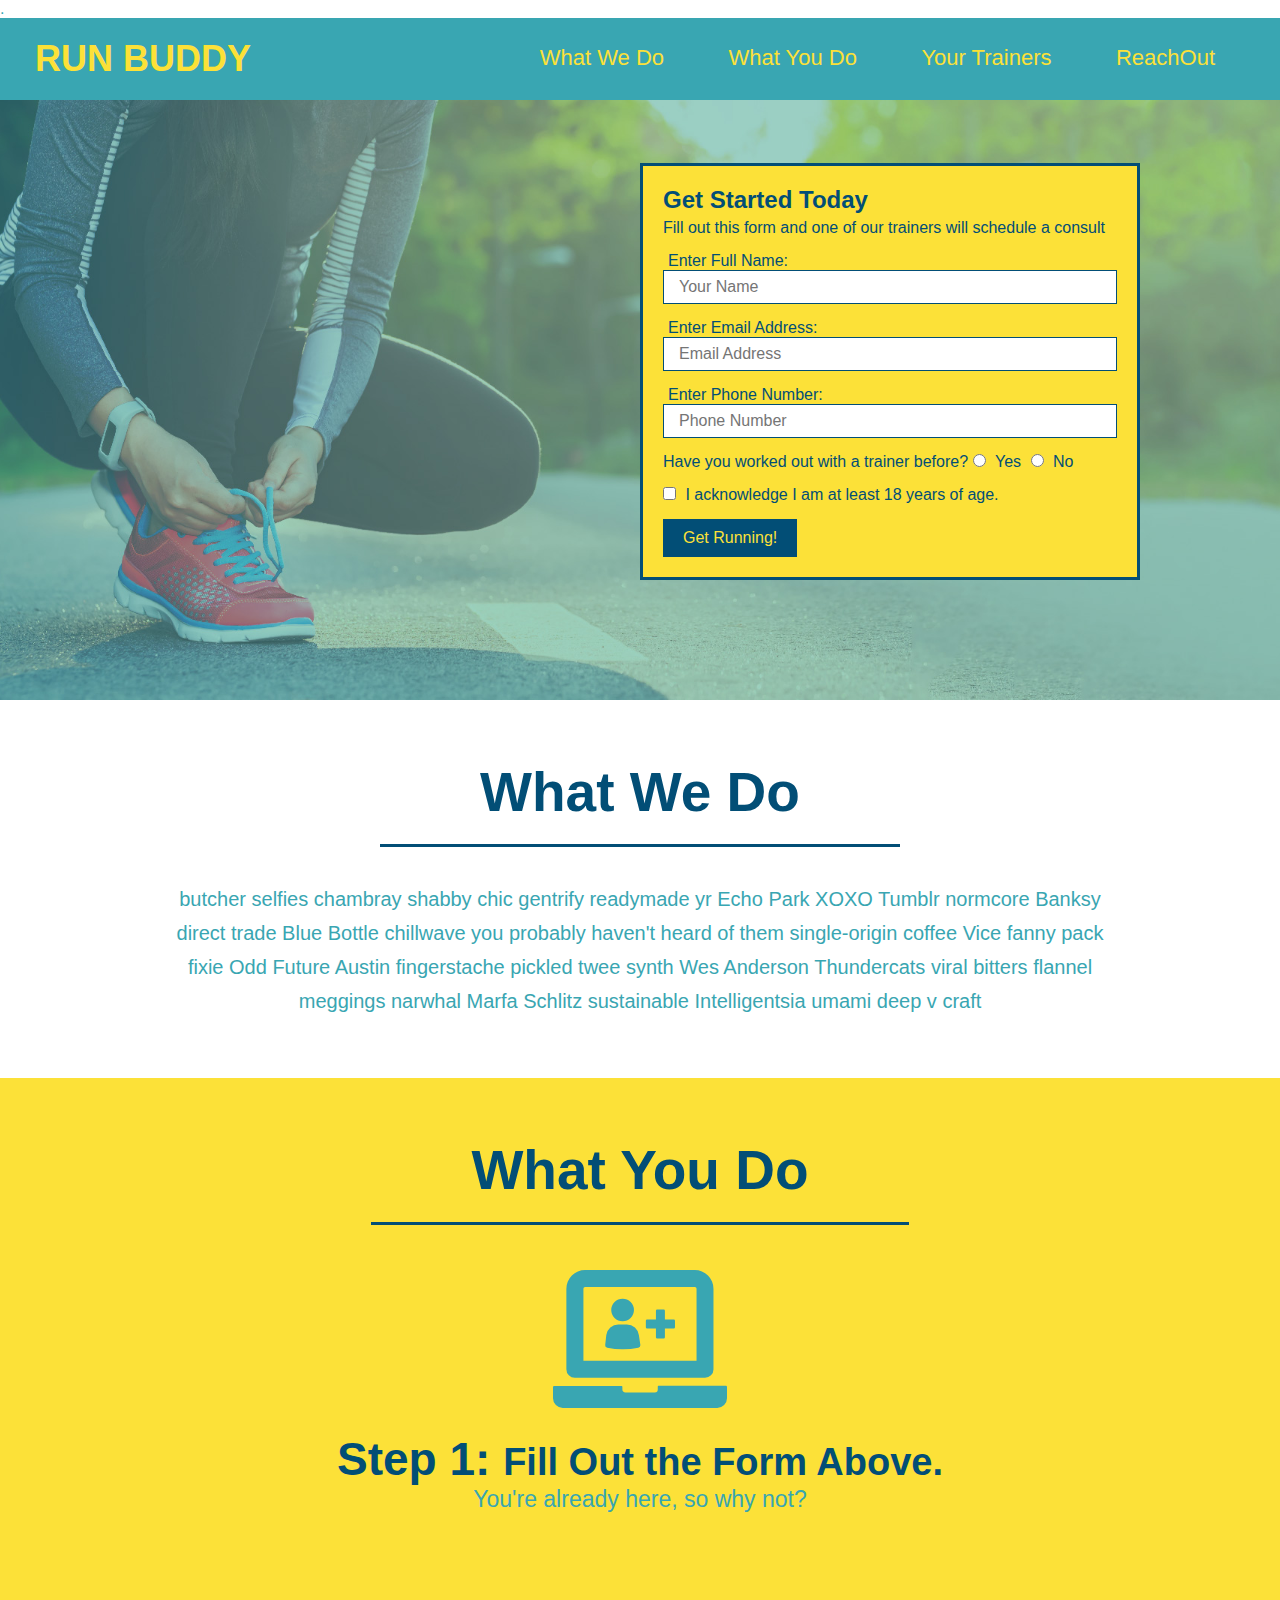
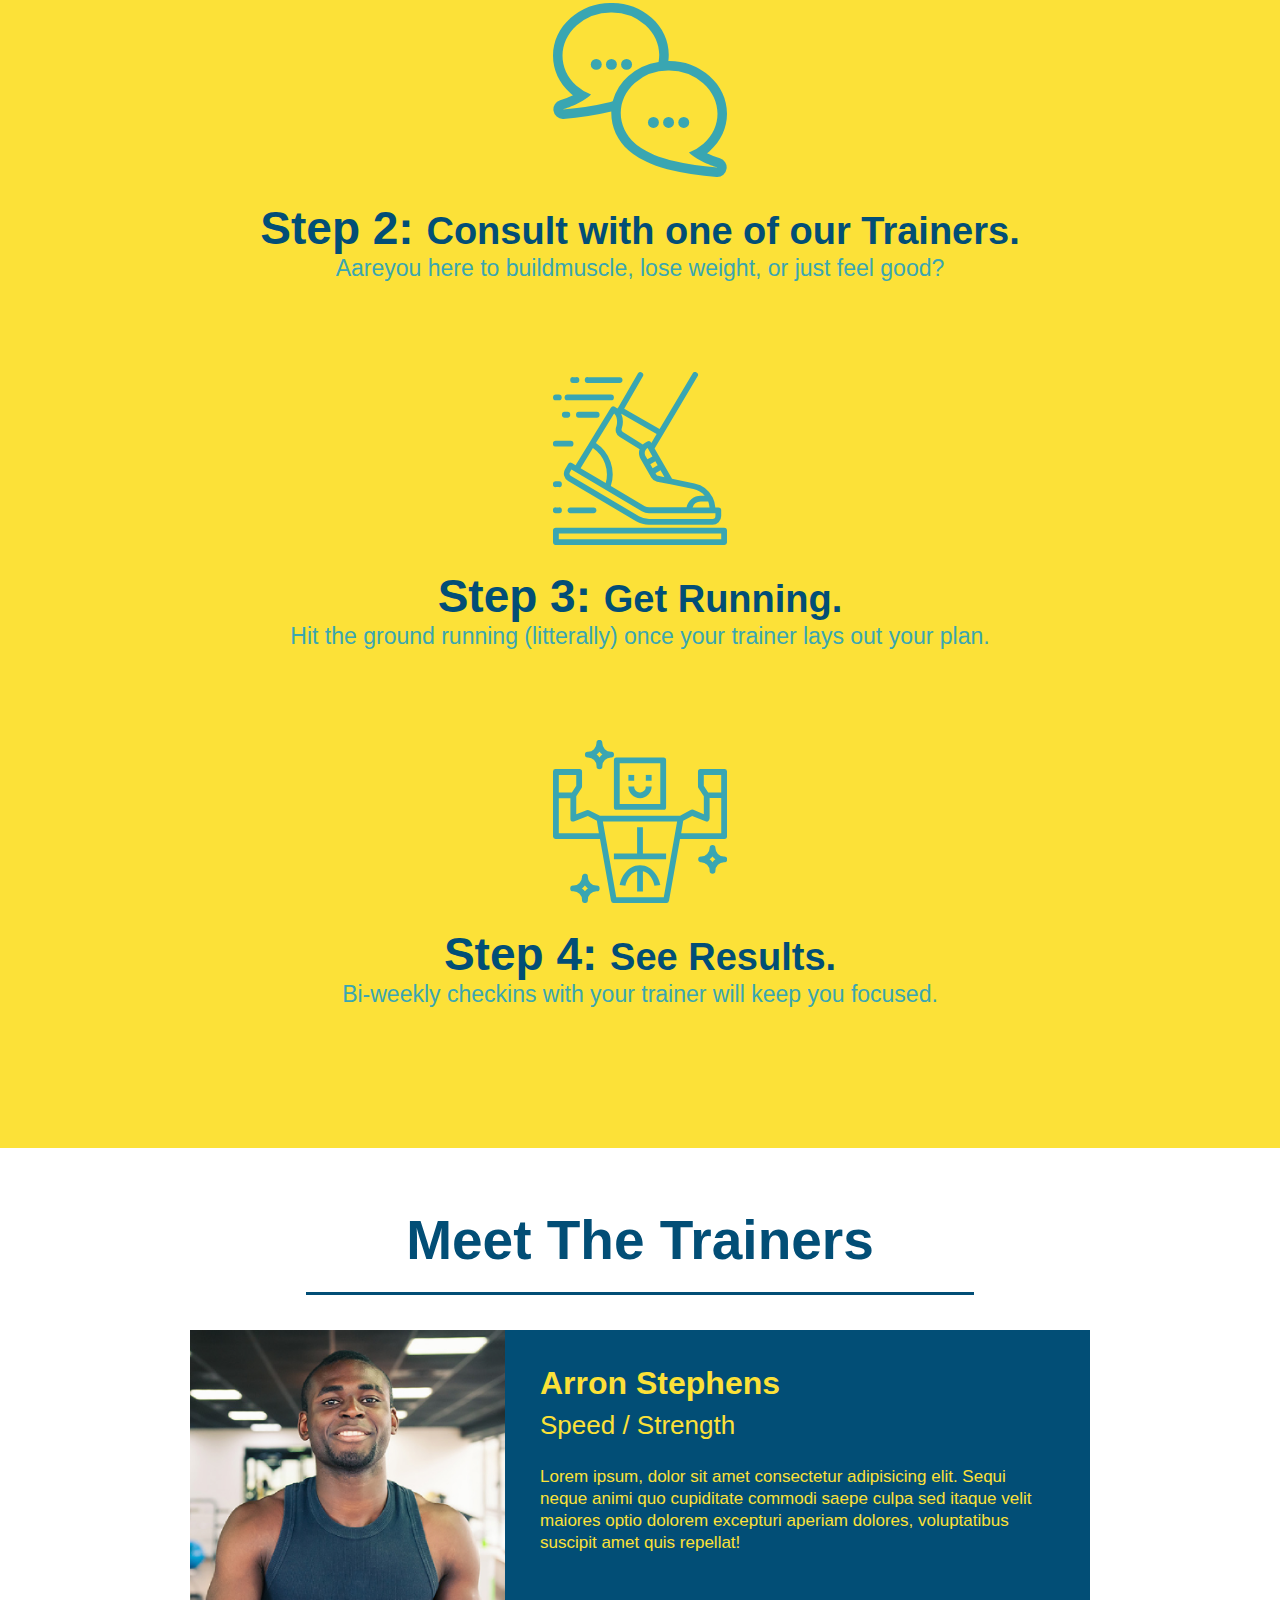
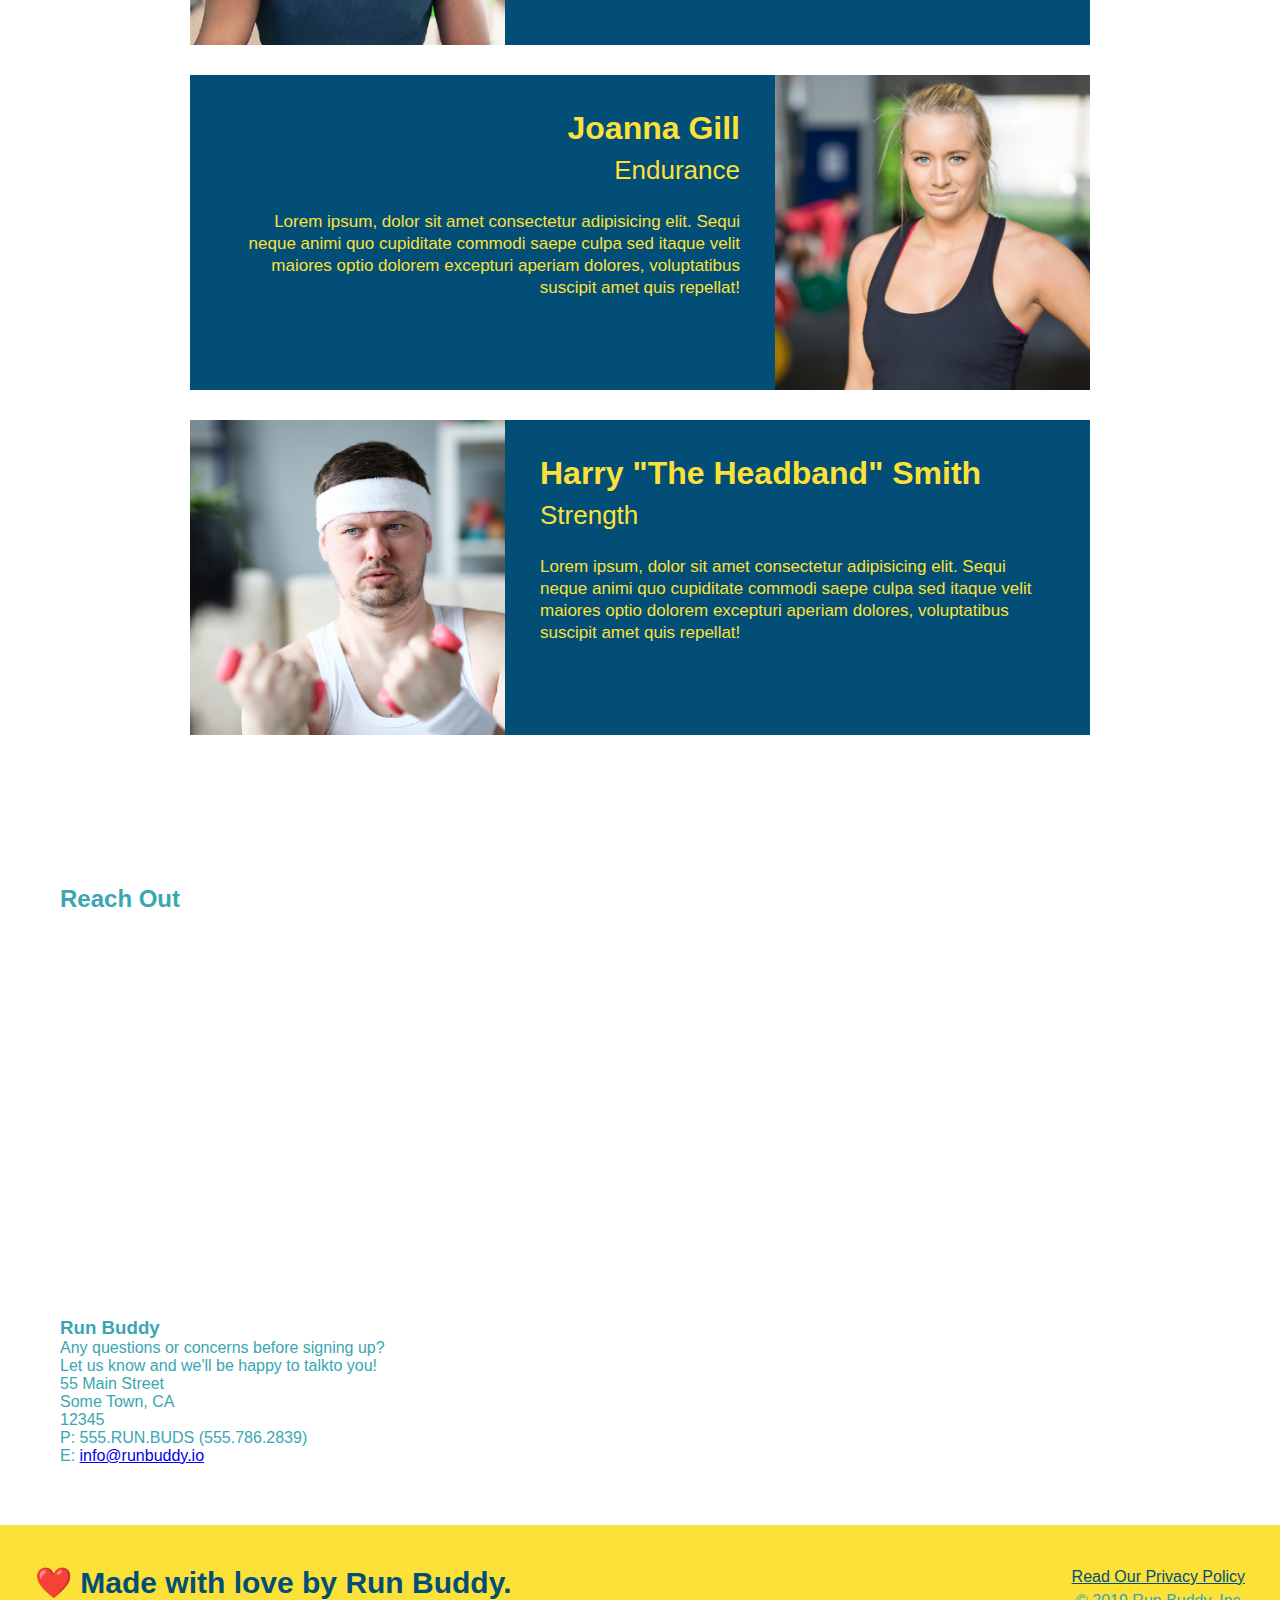
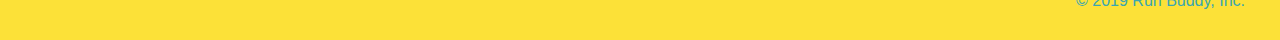
==== commit a3815c4f: "add iframe" ====
--- a/index.html
+++ b/index.html
@@ -149,6 +149,32 @@
         <!-- "reach out" section -->
         <section>
             <h2>Reach Out</h2>
+            <div class="contact-info">
+                <iframe
+                    src="https://www.google.com/maps/embed?pb=!1m14!1m12!1m3!1d12182.30520634488!2d-74.0652613!3d40.2407219!2m3!1f0!2f0!3f0!3m2!1i1024!2i768!4f13.1!5e0!3m2!1sen!2sus!4v1561060983193!5m2!1sen!2sus"
+                    frameborder="0"
+                    height="400"
+                    width="400"
+                    style="border:0"
+                    allowfullscreen
+                >
+                </iframe>
+                <div>
+                    <h3>Run Buddy</h3>
+                    <p>
+                        Any questions or concerns before signing up?
+                        <br />
+                        Let us know and we'll be happy to talkto you!
+                    </p>
+                    <adress>
+                        55 Main Street <br />
+                        Some Town, CA <br />
+                        12345 <br />
+                        P: 555.RUN.BUDS (555.786.2839) <br />
+                        E: <a href="mailto:info@runbuddy.io">info@runbuddy.io</a>
+                    </adress>
+                </div>
+            </div>
         </section>
 
         <!-- footer -->
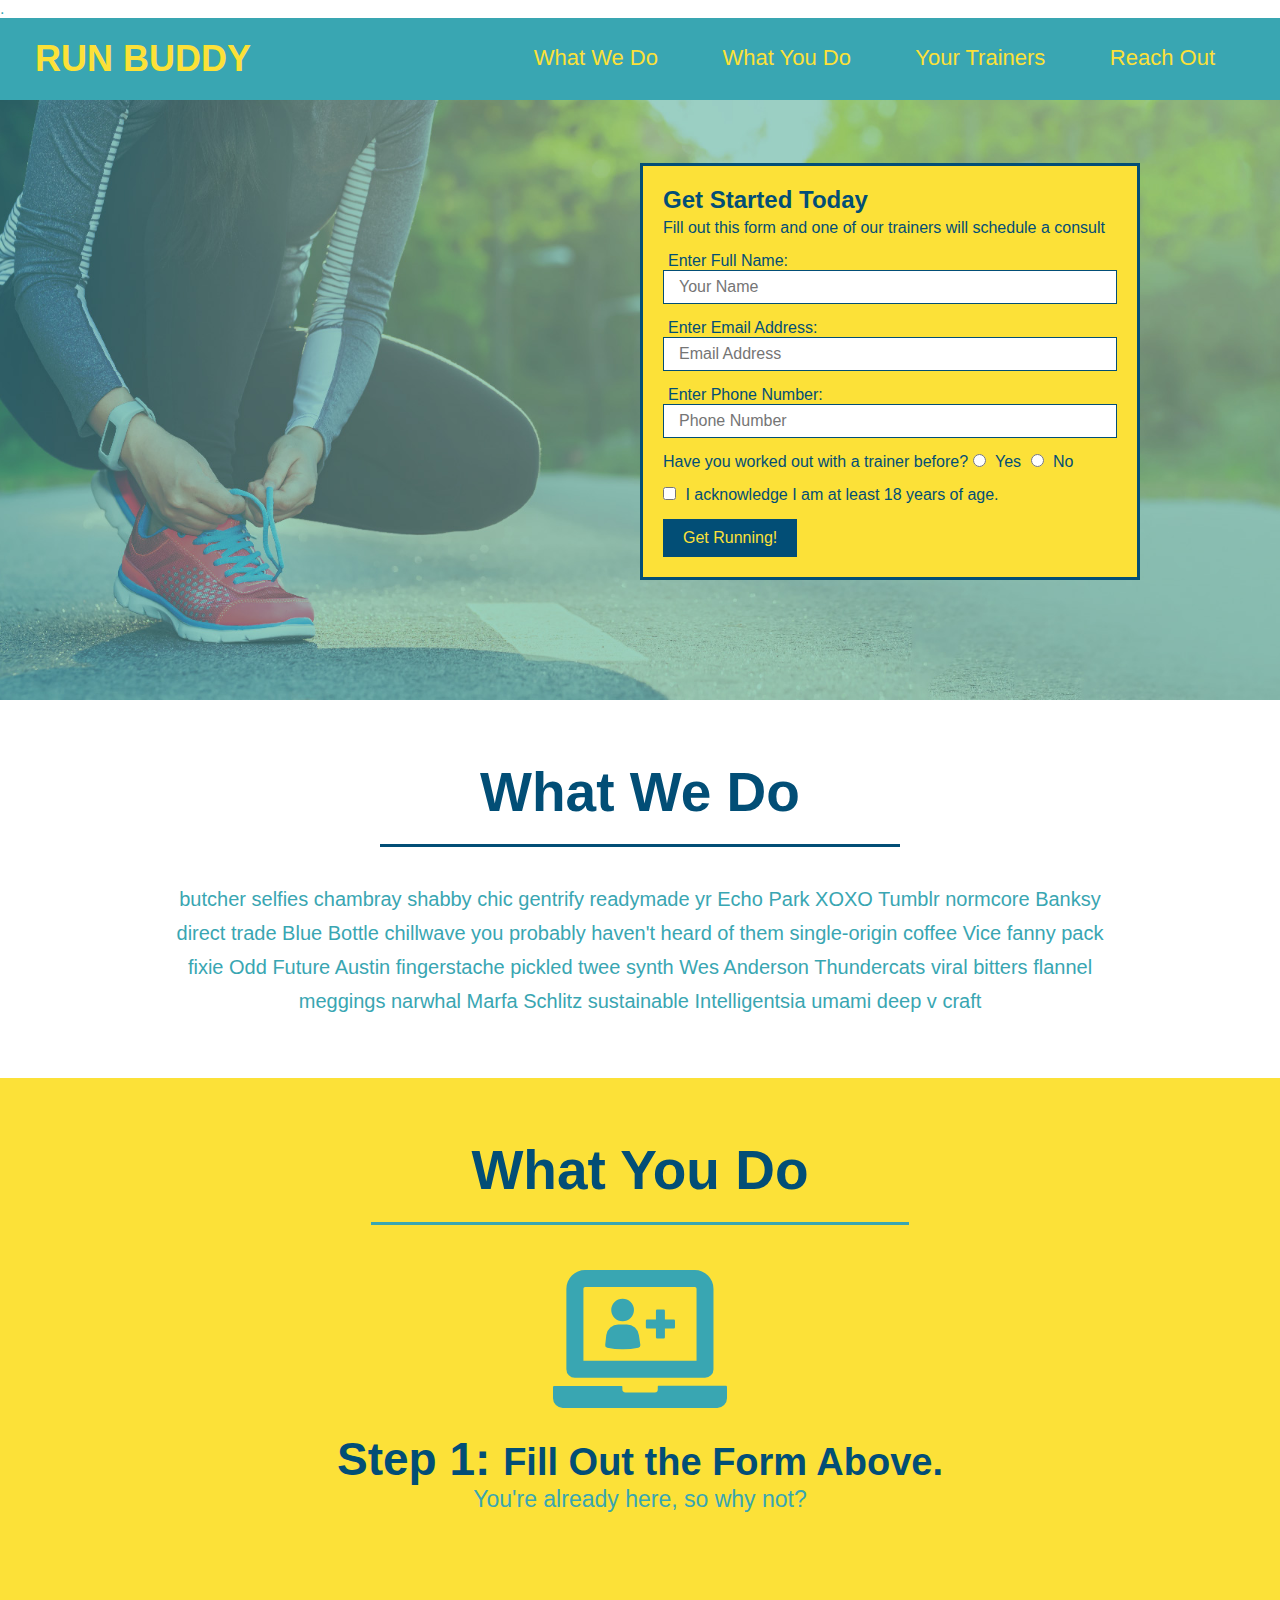
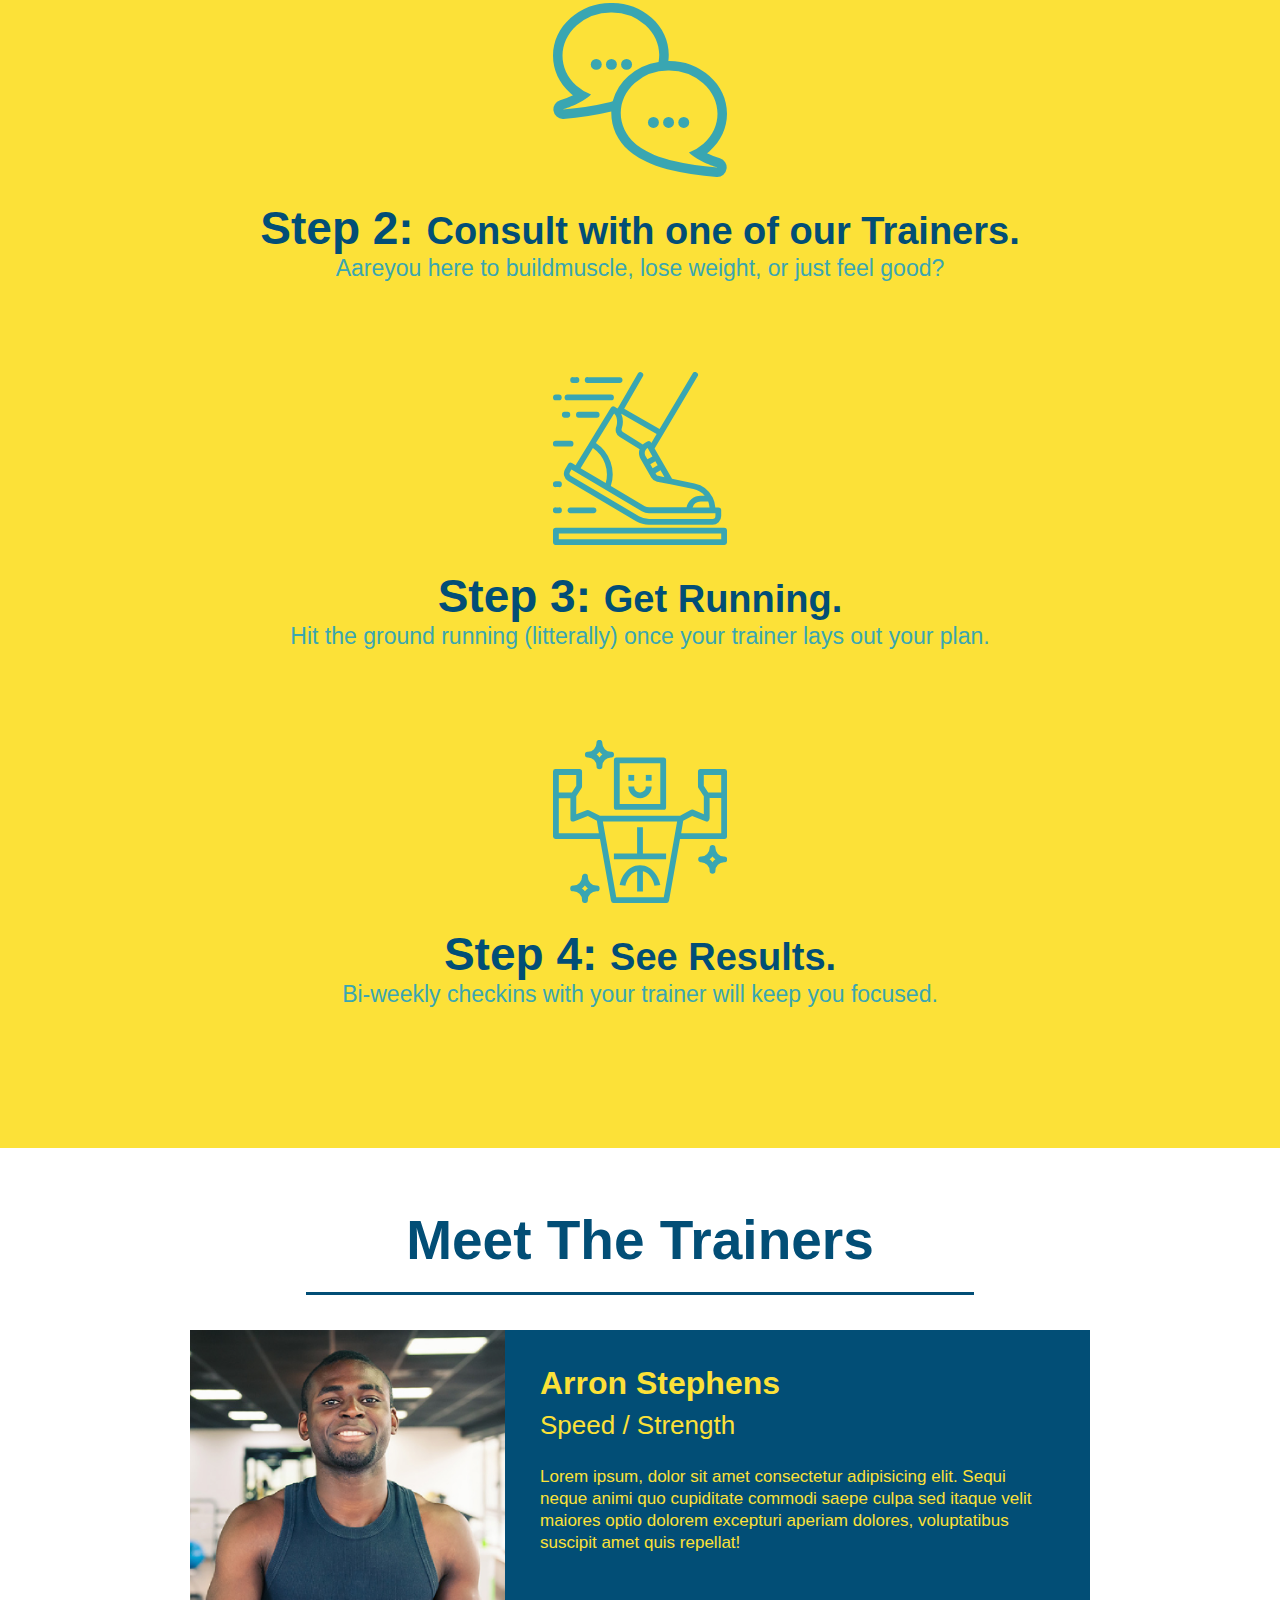
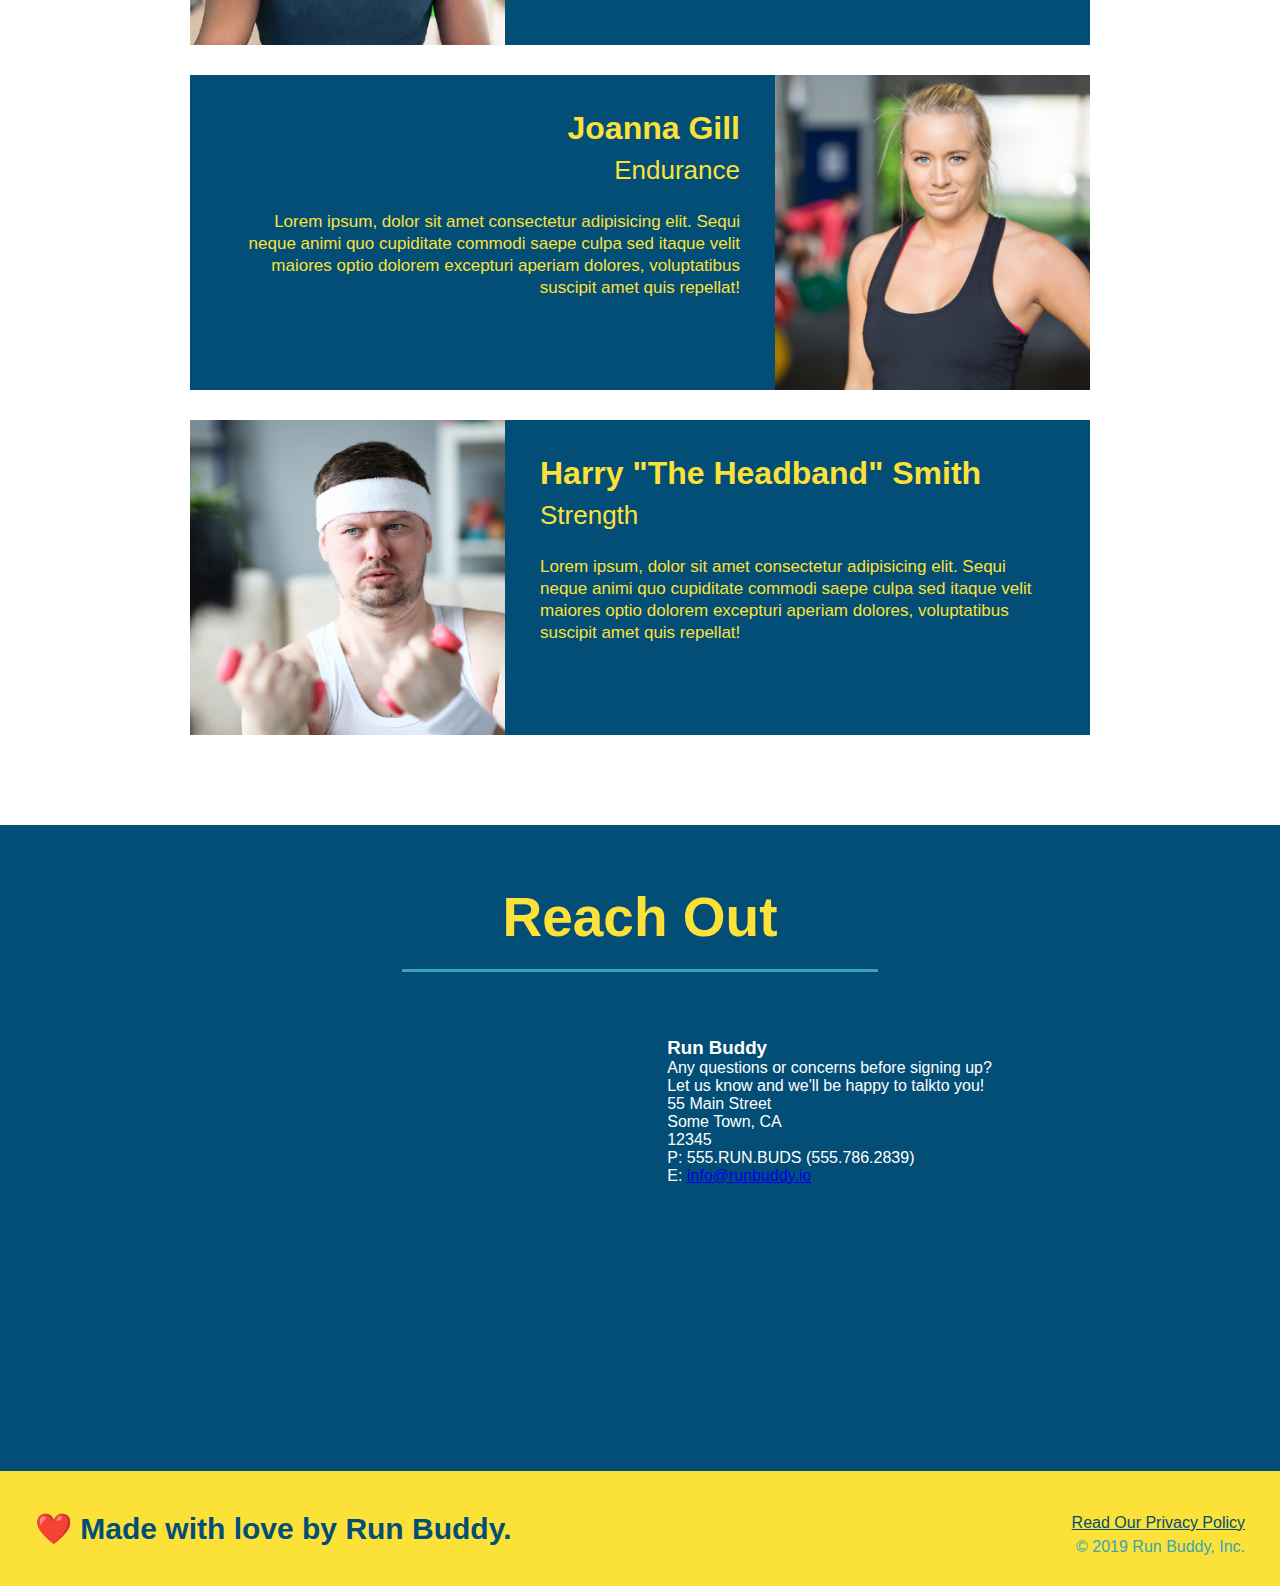
==== commit d9a140e8: "style contact" ====
--- a/index.html
+++ b/index.html
@@ -25,7 +25,7 @@
                         <a href="#your-trainers">Your Trainers</a>
                     </li>
                     <li>
-                        <a href="#reach-out">ReachOut</a>
+                        <a href="#reach-out">Reach Out</a>
                     </li>
                 </ul>
             </nav>
@@ -105,7 +105,7 @@
 
         <!-- "meet the trainers" section -->
         <section id="your-trainers" class="trainers">
-            <h2 class="section-title primary border">
+            <h2 class="section-title primary-border">
                 Meet The Trainers
             </h2>
             <!-- first trainer -->
@@ -147,14 +147,12 @@
         </section>
 
         <!-- "reach out" section -->
-        <section>
-            <h2>Reach Out</h2>
+        <section id="reach-out" class="contact">
+            <h2 class="section-title secondary-border">Reach Out</h2>
             <div class="contact-info">
                 <iframe
                     src="https://www.google.com/maps/embed?pb=!1m14!1m12!1m3!1d12182.30520634488!2d-74.0652613!3d40.2407219!2m3!1f0!2f0!3f0!3m2!1i1024!2i768!4f13.1!5e0!3m2!1sen!2sus!4v1561060983193!5m2!1sen!2sus"
                     frameborder="0"
-                    height="400"
-                    width="400"
                     style="border:0"
                     allowfullscreen
                 >
--- a/assets/css/style.css
+++ b/assets/css/style.css
@@ -92,7 +92,7 @@
     background-color: #024e76;
     border: none;
     padding: 10px 20px;
-    font-size: 16px
+    font-size: 16px;
 }
 
 /* what we do */
@@ -111,7 +111,7 @@
 }
 
 .secondary-border{
-    border-color:#024e76;
+    border-color:#39a6b2;
 }
 
 .intro {
@@ -139,7 +139,7 @@
 
 .steps img {
     width:15%;
-    margin:10px 0
+    margin:10px 0;
 }
 
 .steps h3 {
@@ -191,7 +191,7 @@
 
 .trainer-bio h3 {
     font-size: 32px;
-    margin-bottom: 8px
+    margin-bottom: 8px;
 }
 
 .trainer-bio h4 {
@@ -204,6 +204,31 @@
     font-size: 17px;
     line-height: 1.3;
 }
+
+/* reach out */
+.contact {
+  text-align: center;
+  background: #024e76;
+}
+
+.contact h2 {
+  color: #fce138;
+}
+
+.contact-info iframe {
+  width: 400px;
+  height: 400px;
+}
+
+.contact-info div {
+    width: 410px;
+    display: inline-block;
+    vertical-align: top;
+    text-align: left;
+    margin: 30px 0 0 60px;
+    color: white;
+}
+
 /* footer styles */
 footer {
     background:#fce138;
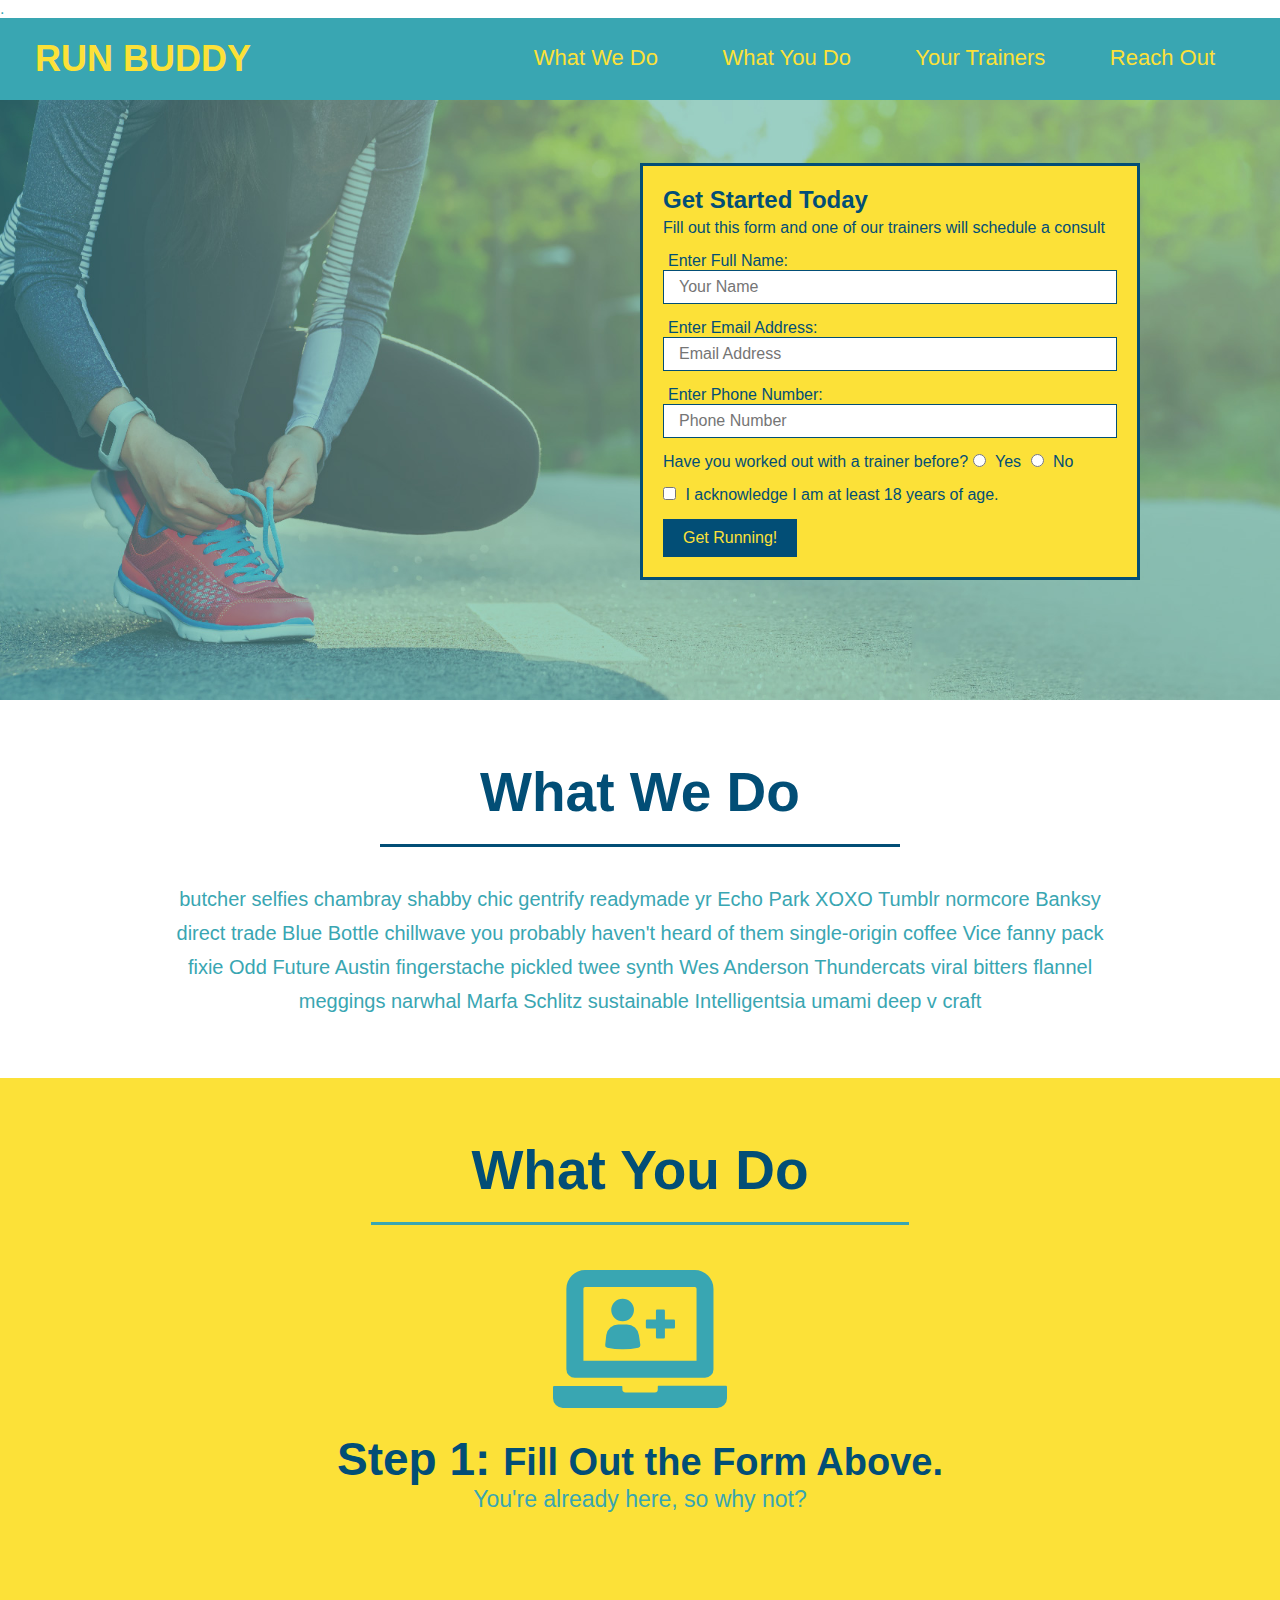
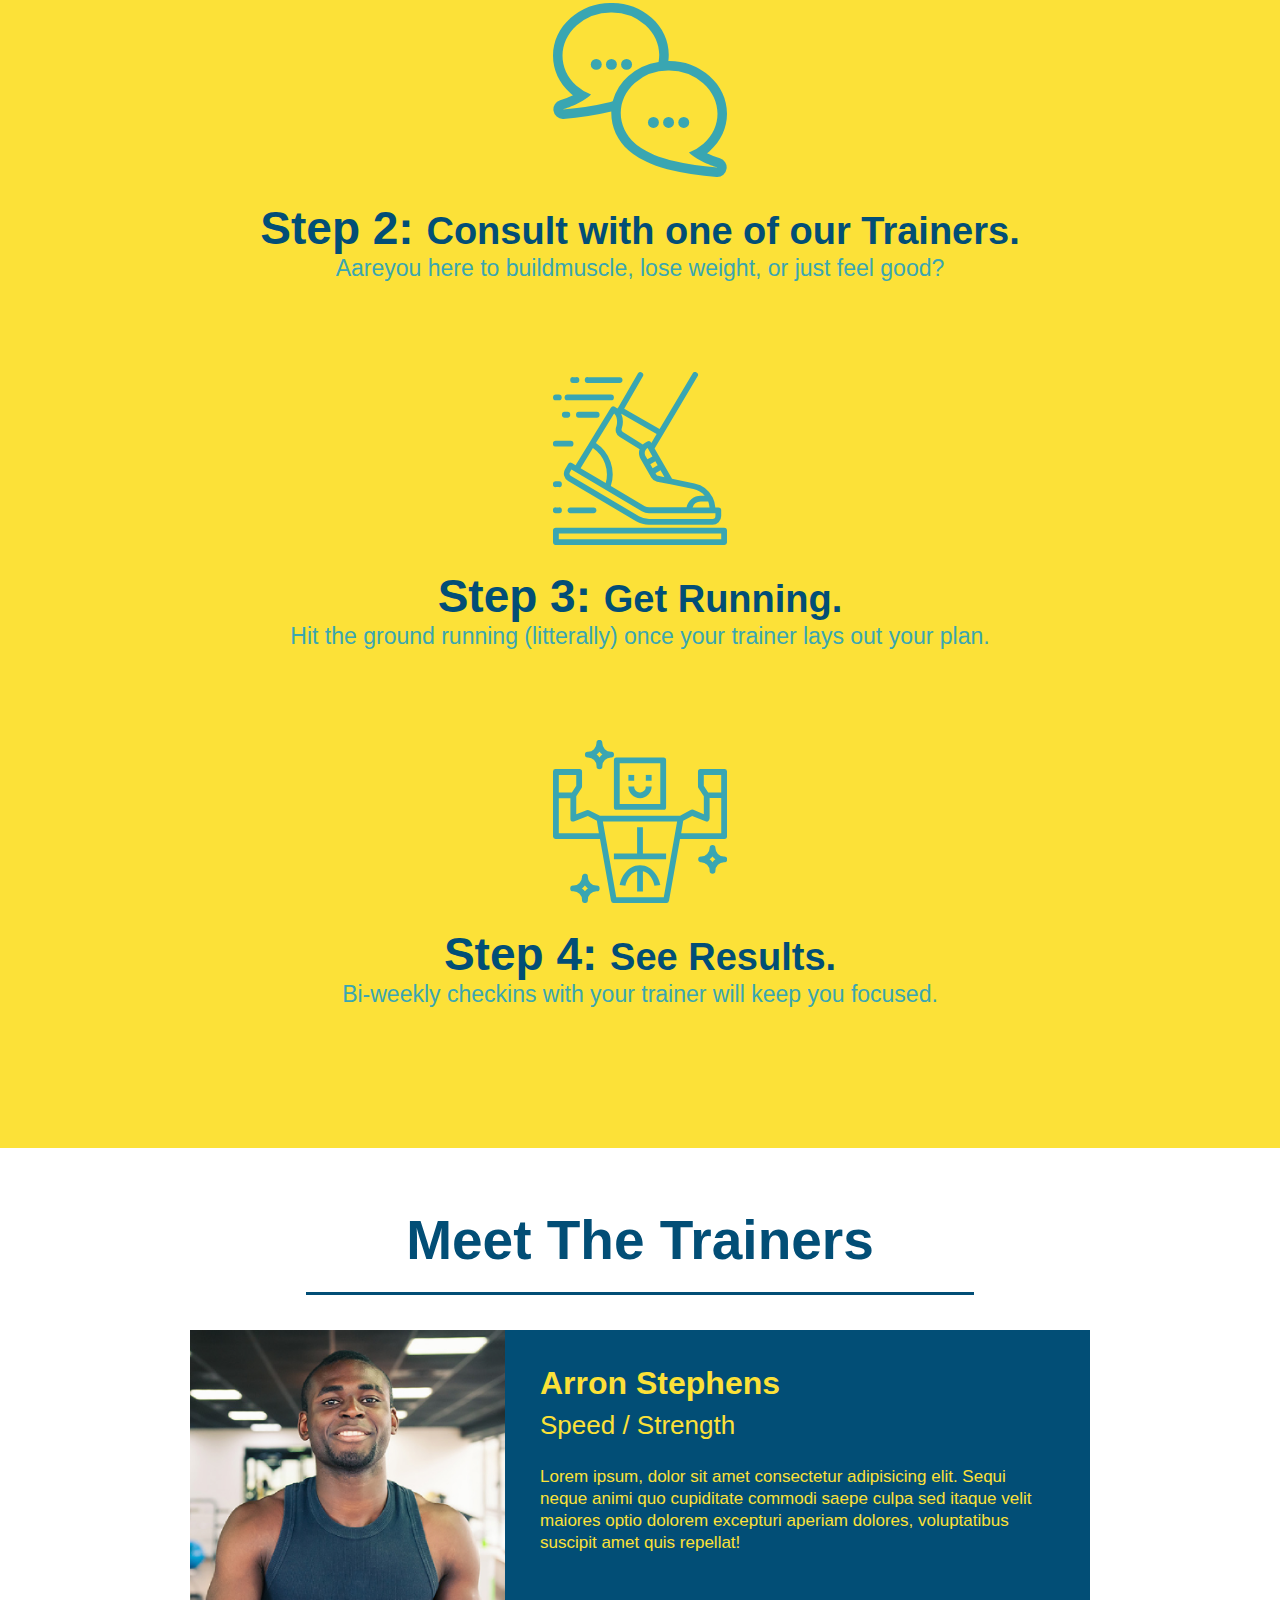
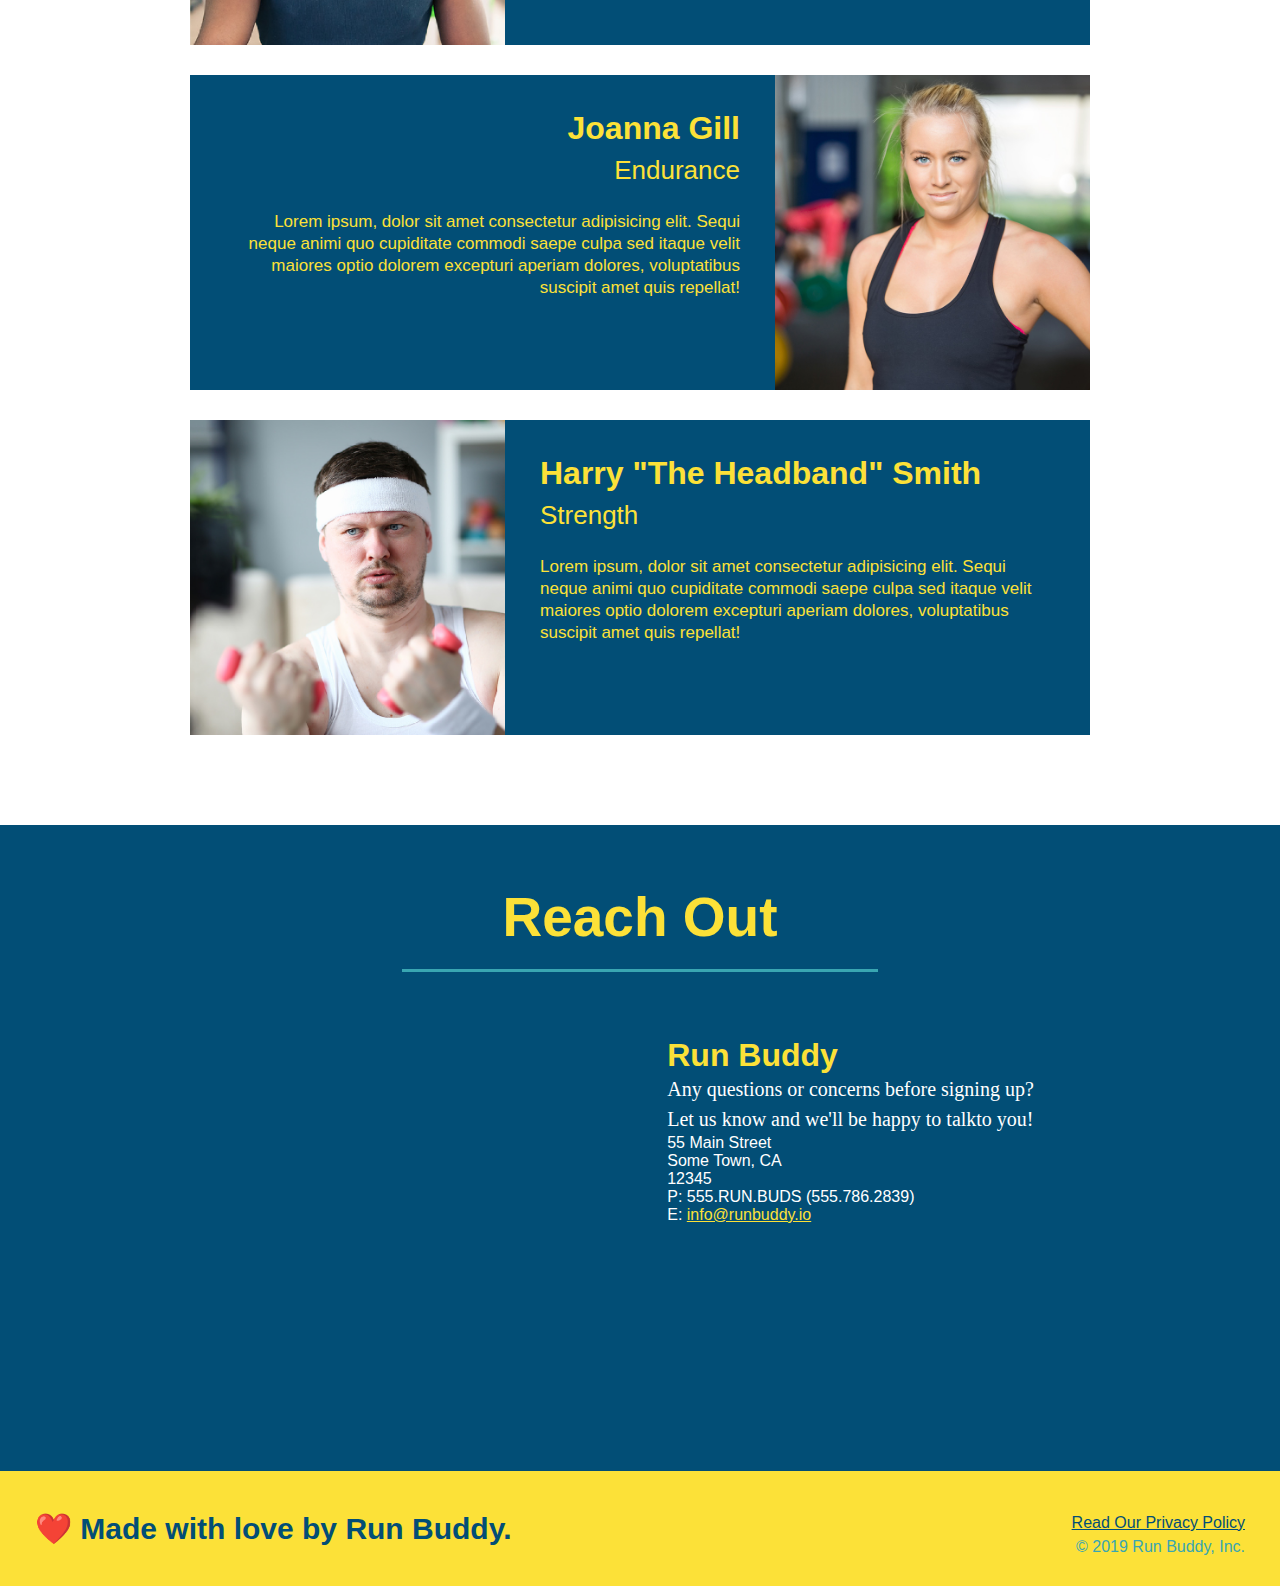
==== commit 1c855408: "privacy policy" ====
--- a/index.html
+++ b/index.html
@@ -179,11 +179,9 @@
         <footer>
             <h2>❤️ Made with love by Run Buddy.</h2>
             <div>
-                <a href="#">Read Our Privacy Policy</a><br />
+                <a href="./privacy-policy.html">Read Our Privacy Policy</a><br />
                 &copy; 2019 Run Buddy, Inc.
             </div>
-        </footer>
-        
-    </body>
-    
+        </footer>        
+    </body>    
 </html>
--- a/assets/css/style.css
+++ b/assets/css/style.css
@@ -229,6 +229,22 @@
     color: white;
 }
 
+.contact-info h3 {
+    color:#fce138;
+    font-size: 32px;
+}
+
+.contact-info p, .contact-info address {
+    margin: 20px, 0;
+    line-height:1.5;
+    font-size: 20px;
+    font-family: normal;
+}
+
+.contact-info a {
+    color:#fce138
+}
+
 /* footer styles */
 footer {
     background:#fce138;
